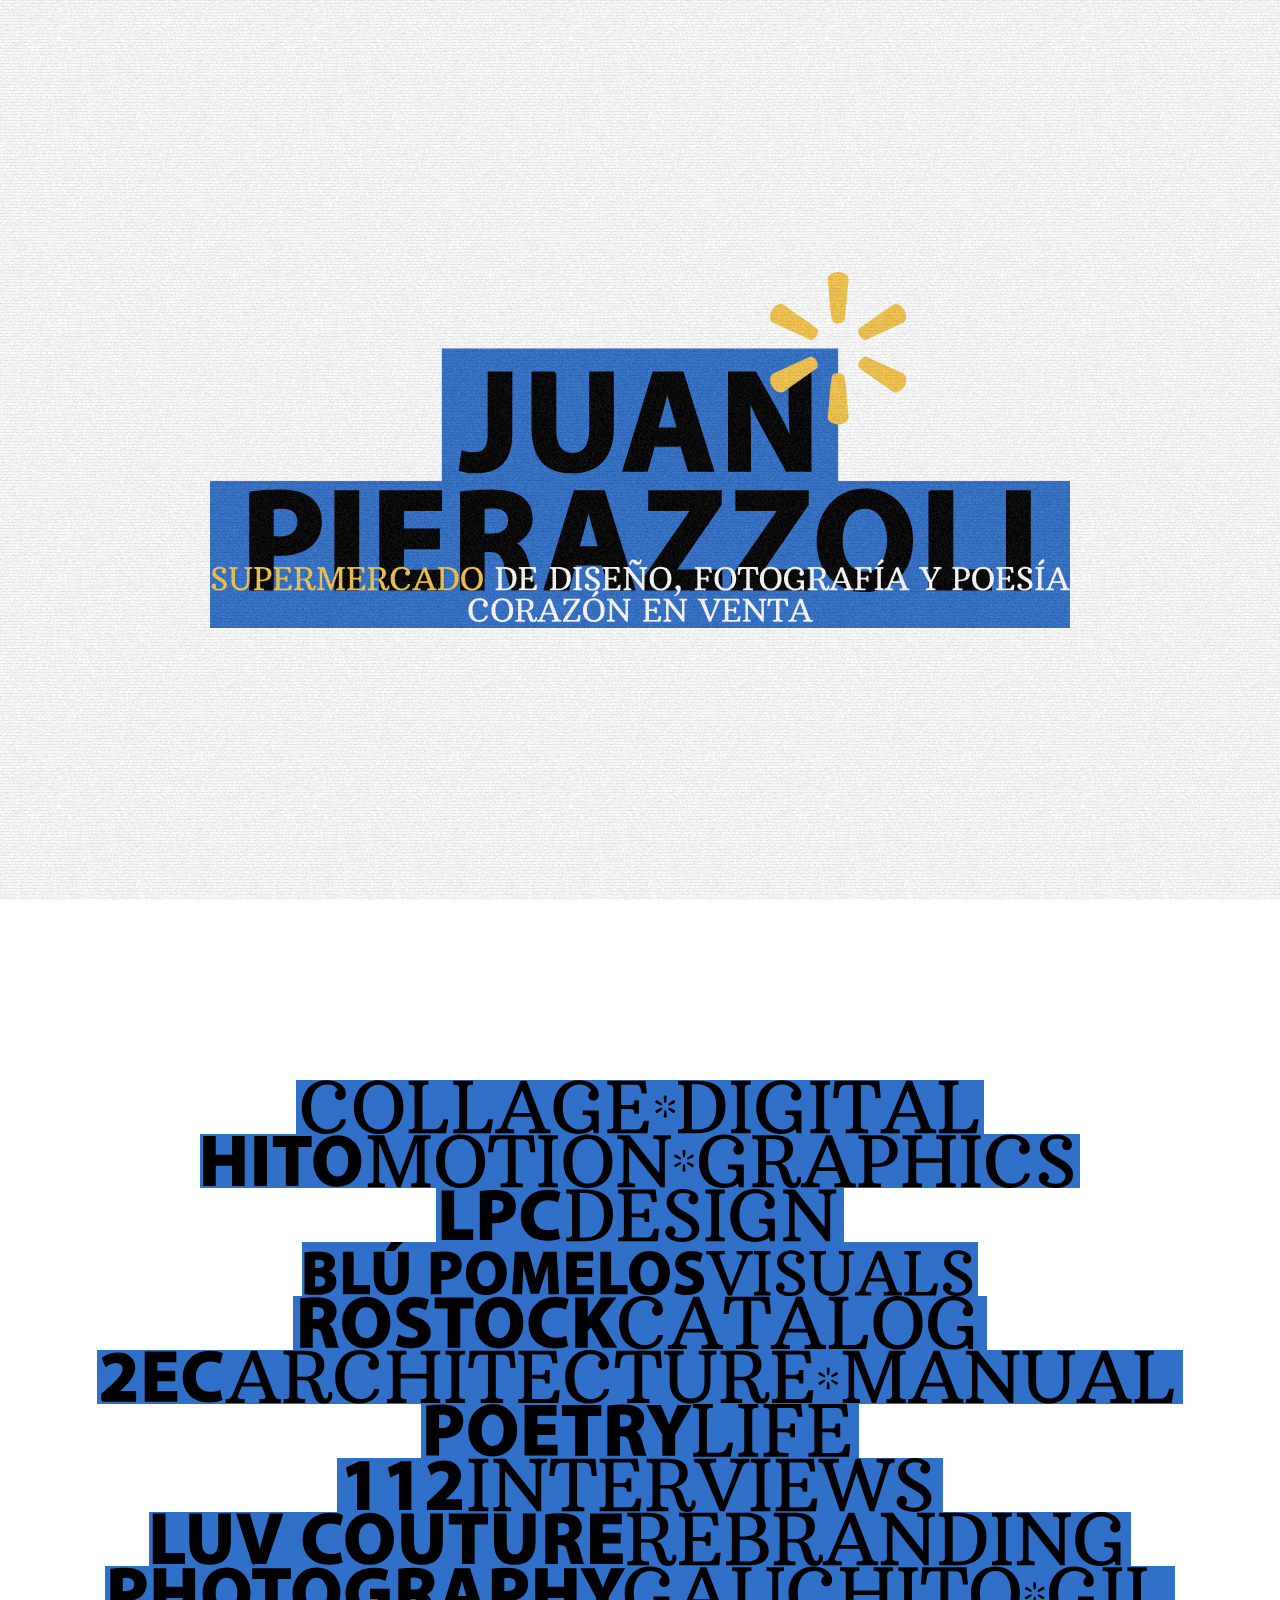
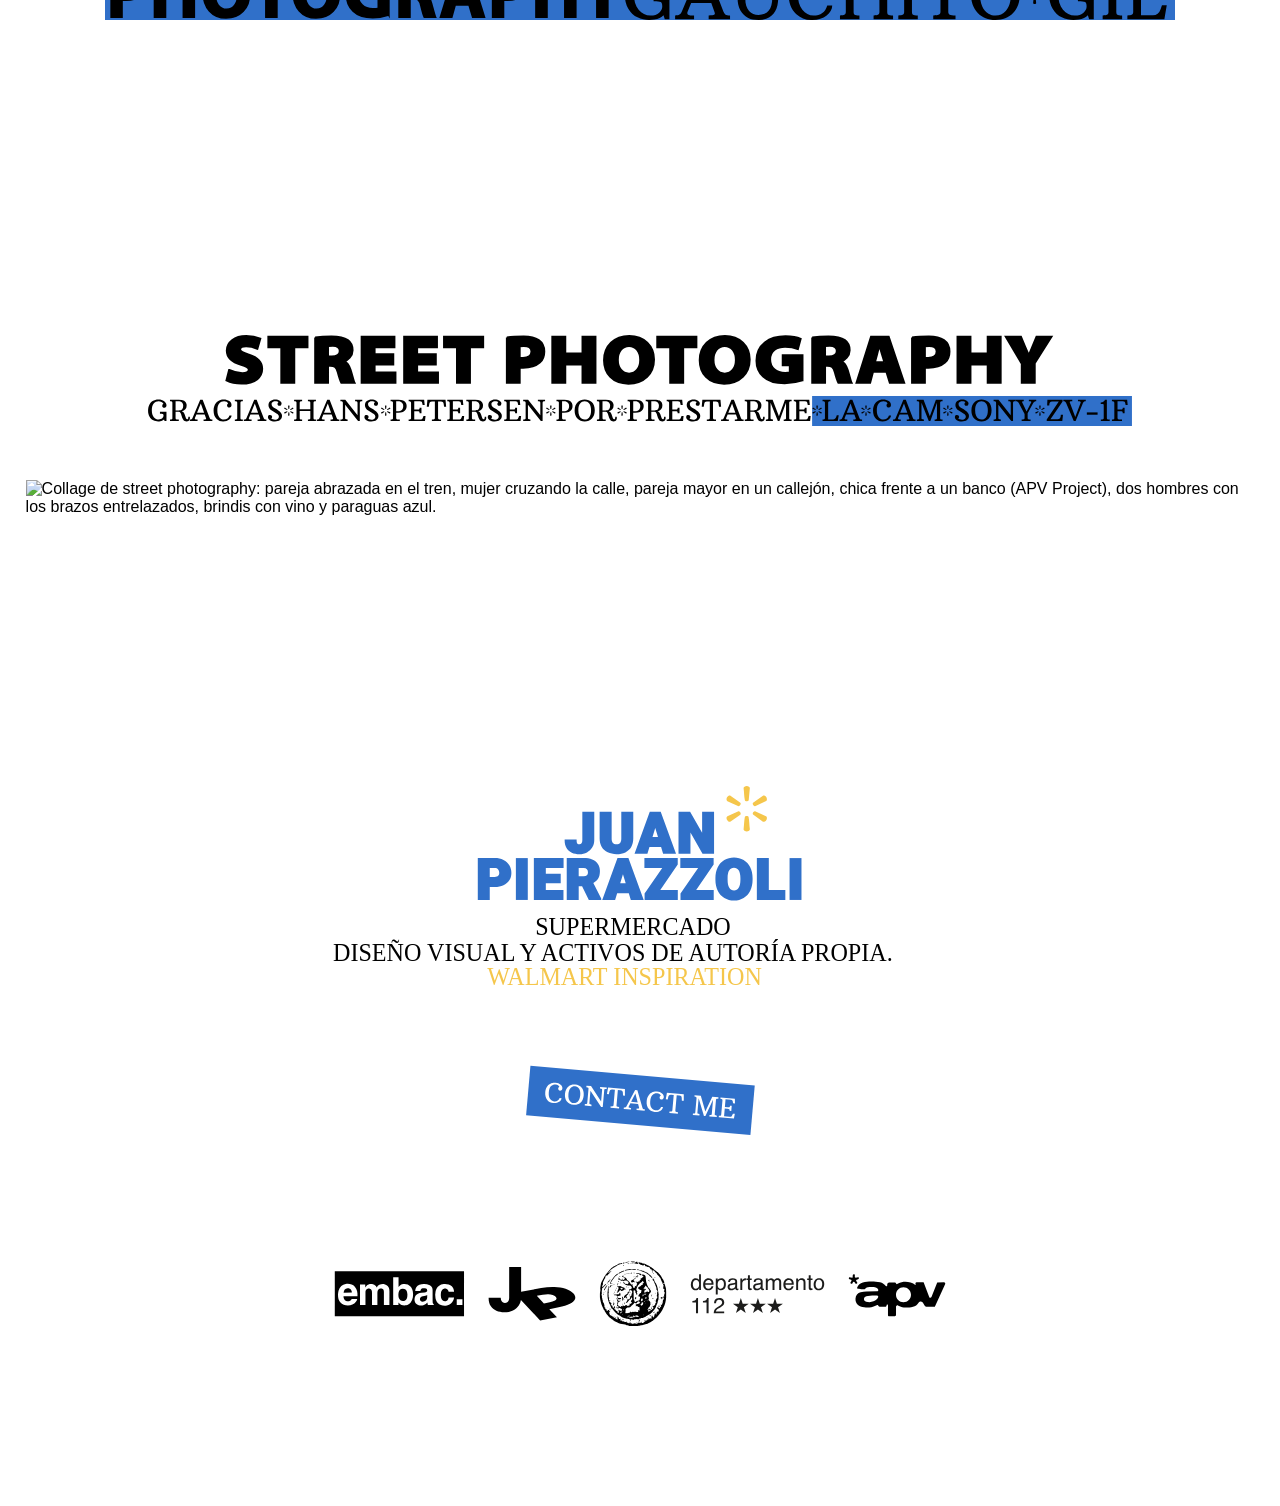
==== index.html @ 35080f91 "first commit" ====
<!DOCTYPE html>
<html lang="es">
<head>
  <meta charset="UTF-8" />
  <meta name="viewport" content="width=device-width, initial-scale=1.0" />
  <title>Juan Pierazzoli — Supermercado de diseño, fotografía y poesía</title>
  <meta name="description" content="Juan Pierazzoli. Supermercado de diseño, fotografía y poesía. Corazón en venta." />
  <link rel="stylesheet" href="styles.css" />
</head>
<body>
  <main class="page">

    <!-- HEADER / HERO -->
    <header class="header">
      <div class="header__stage">
        <img class="header__art" src="assets/header.svg"
             alt="Juan Pierazzoli — Supermercado de diseño, fotografía y poesía. Corazón en venta." />
      </div>
      <!-- rastro de fotos que sigue al mouse -->
      <div class="trail" aria-hidden="true"></div>
    </header>

    <!-- SERVICIOS -->
    <section class="services" aria-label="Servicios">
      <!-- capa de media a pantalla completa (se activa al pasar el mouse por un trabajo) -->
      <div class="works-media" aria-hidden="true">
        <img class="works-media__img" alt="" />
        <video class="works-media__video" muted loop playsinline preload="none"
               poster="assets/works/hito-poster.jpg"></video>
        <div class="works-media__yt"><div id="yt-player"></div></div>
      </div>

      <ul class="works">
        <li class="work" data-type="img"   data-src="assets/works/collage.jpg" data-box="#00c8f3"><img src="assets/services/s01.svg" alt="Collage digital" /></li>
        <li class="work" data-type="video" data-src="assets/works/hito.mp4"     data-box="#c61a1d" data-poster="assets/works/hito-poster.jpg"><img src="assets/services/s02.svg" alt="Hito motion graphics" /></li>
        <li class="work" data-type="img"   data-src="assets/works/lpc.jpg"      data-box="#9a9a9a"><img src="assets/services/s03.svg" alt="LPC design" /></li>
        <li class="work" data-type="video" data-src="assets/works/blu.mp4"      data-box="#fd01fd" data-rate="3" data-poster="assets/works/blu-poster.jpg"><img src="assets/services/s04.svg" alt="Blú Pomelos visuals" /></li>
        <li class="work" data-type="slideshow" data-src="assets/works/rostock/" data-count="10"><img src="assets/services/s05.svg" alt="Rostock catalog" /></li>
        <li class="work" data-type="slideshow" data-src="assets/works/2ec/" data-count="5" data-interval="450"><img src="assets/services/s06.svg" alt="2EC architecture manual" /></li>
        <li class="work" data-type="img" data-src="assets/works/poetry.jpg" data-fit="contain"><img src="assets/services/s07.svg" alt="Poetry life" /></li>
        <li class="work" data-type="video" data-src="assets/works/interview.mp4"><img src="assets/services/s08.svg" alt="112 interviews" /></li>
        <li class="work" data-type="img" data-src="assets/works/luv.jpg"><img src="assets/services/s09.svg" alt="Luv couture rebranding" /></li>
        <li class="work" data-type="slideshow" data-src="assets/works/photography/" data-count="20" data-interval="450"><a href="gauchito.html" aria-label="Ver galería Photography Gauchito Gil"><img src="assets/services/s10.svg" alt="Photography Gauchito Gil" /></a></li>
      </ul>
    </section>

    <!-- STREET PHOTOGRAPHY -->
    <section class="street" aria-label="Street photography">
      <!-- título original en web; versión de 2 líneas solo en celular -->
      <img class="street__title street__title--web" src="assets/street.svg"
           alt="Street photography — Gracias Hans Petersen por prestarme la cam Sony ZV-1F." />
      <img class="street__title street__title--mob" src="assets/street-mobile.svg"
           alt="Street photography — Gracias Hans Petersen por prestarme la cam Sony ZV-1F." />

      <img class="collage" src="assets/collage.png"
           alt="Collage de street photography: pareja abrazada en el tren, mujer cruzando la calle, pareja mayor en un callejón, chica frente a un banco (APV Project), dos hombres con los brazos entrelazados, brindis con vino y paraguas azul."
           loading="lazy" />
    </section>

    <!-- FOOTER -->
    <footer class="footer">
      <div class="footer__brand">
        <img class="footer__art" src="assets/footer-main.svg"
             alt="Juan Pierazzoli — Supermercado. Diseño visual y activos de autoría propia. Walmart inspiration. Colaboradores: embac, JP, Facultad, Departamento 112, *apv." />
        <a class="footer__cm" href="https://wa.me/5491168540300?text=Hola%20Juan!%20Te%20escribo%20desde%20tu%20web."
           target="_blank" rel="noopener"
           aria-label="Contact me — escribir por WhatsApp">
          <svg xmlns="http://www.w3.org/2000/svg" viewBox="335 490 420 135">
<rect id="contactBg" fill="#3070c9" x="345.33" y="513.95" width="398.81" height="88.09" transform="translate(50.7 -45.35) rotate(5)"/>
        <g>
          <path fill="#fff" d="M391.74,559.76c4.92.43,8.22-1.56,9.92-5.98l3.37.3c-.11,1.22-.54,2.39-1.3,3.51s-1.77,2.09-3.04,2.91c-2.8,1.83-6.27,2.57-10.39,2.21-4.12-.36-7.53-2.04-10.23-5.05-3.13-3.47-4.42-8.25-3.89-14.36.43-4.87,2.1-8.86,5.01-11.98,2.07-2.23,4.69-3.67,7.86-4.34,1.63-.34,3.4-.43,5.31-.27,3.76.33,6.78,1.46,9.05,3.4s3.29,4.21,3.06,6.82c-.17,1.95-1.05,3.2-2.64,3.73-.47.16-.97.22-1.5.18-1.64-.14-2.68-.93-3.12-2.37-.13-.45-.17-.98-.12-1.58s.28-1.18.67-1.73.89-.96,1.48-1.23c-1.05-2.53-3.21-3.94-6.48-4.22s-6.03.72-8.29,3.02c-2.26,2.3-3.61,5.92-4.04,10.88-.43,4.96.27,8.83,2.12,11.61,1.85,2.78,4.24,4.3,7.18,4.56Z"/>
          <path fill="#fff" d="M411.11,546.35c.26-2.97.94-5.56,2.05-7.79,1.11-2.22,2.49-4.02,4.15-5.38,3.27-2.69,7.25-3.83,11.93-3.42s8.41,2.2,11.17,5.37c3.06,3.49,4.34,8.16,3.83,14s-2.44,10.19-5.78,13.05c-3.34,2.86-7.47,4.08-12.37,3.65-4.89-.43-8.73-2.36-11.53-5.8-2.8-3.44-3.95-8-3.45-13.68ZM426.43,562.79c2.73.24,5.12-.58,7.15-2.44,2.57-2.36,4.08-6.15,4.54-11.38s-.21-9.17-1.99-11.81c-1.78-2.64-4.19-4.1-7.22-4.36-3.01-.26-5.61.75-7.78,3.04-2.18,2.29-3.48,5.89-3.91,10.81-.62,7.07.91,11.9,4.59,14.49,1.35.95,2.89,1.5,4.62,1.65Z"/>
          <path fill="#fff" d="M446.32,564.49c1.53.13,2.54.07,3.01-.19.48-.26.8-.55.96-.87.16-.32.26-.72.3-1.19l2.16-24.69c.09-1.01-.04-1.67-.39-1.97-.58-.51-1.73-.84-3.43-.98l.23-2.62,8.08.71,17.86,27.27,1.77-20.28c.09-1.03-.03-1.69-.37-1.97-.59-.51-1.72-.83-3.41-.98l.23-2.62,11.8,1.03-.23,2.62c-1.53-.13-2.54-.07-3.01.18-.48.26-.8.55-.96.87s-.26.72-.3,1.19l-2.62,29.91-2.88-.25-18.89-28.82-1.9,21.74c-.09,1.01.04,1.67.39,1.97.58.51,1.74.84,3.45.99l-.23,2.62-11.88-1.04.23-2.62Z"/>
          <path fill="#fff" d="M491.99,568.53c1.76.15,2.95.11,3.55-.13s1-.51,1.21-.83c.2-.31.32-.7.36-1.17l2.39-27.29-4.8-.42c-2.58-.23-4.17,1.01-4.79,3.71l-1.1,4.69-3.39-.32,2.04-11.46,29.82,2.61.02,11.64-3.4-.27-.26-4.81c-.06-1.28-.32-2.21-.77-2.78-.82-1.02-1.92-1.58-3.3-1.7l-4.8-.42-2.39,27.29c-.09.98.18,1.68.8,2.1.62.42,1.91.71,3.88.88l-.23,2.58-15.06-1.32.23-2.58Z"/>
          <path fill="#fff" d="M515.39,570.58c1.3.11,2.29,0,2.99-.34.7-.34,1.27-.95,1.7-1.82l15.27-28.9,4,.35,8.95,31.02c.33,1.04.74,1.75,1.23,2.15.48.4,1.48.66,2.98.79l-.23,2.58-14.45-1.26.23-2.58c2.06.18,3.3.15,3.7-.1.41-.25.61-.54.62-.87,0-.33-.07-.74-.21-1.25l-1.59-6.06-13.61-1.19-2.93,5.67c-.44.91-.39,1.58.15,2.01.54.43,1.88.74,4,.93l-.23,2.58-12.81-1.12.23-2.58ZM539.89,561.63l-4.11-15.65-7.54,14.64,11.64,1.02Z"/>
          <path fill="#fff" d="M571.37,575.48c4.92.43,8.22-1.56,9.92-5.98l3.37.3c-.11,1.22-.54,2.39-1.3,3.51s-1.77,2.09-3.04,2.91c-2.8,1.83-6.27,2.57-10.39,2.21s-7.53-2.04-10.23-5.05c-3.13-3.47-4.42-8.25-3.89-14.36.43-4.87,2.1-8.86,5.01-11.98,2.07-2.23,4.69-3.67,7.86-4.34,1.64-.34,3.4-.43,5.31-.27,3.76.33,6.78,1.46,9.05,3.4s3.29,4.21,3.06,6.82c-.17,1.95-1.05,3.2-2.64,3.73-.47.16-.97.22-1.5.18-1.64-.14-2.68-.93-3.12-2.37-.13-.45-.17-.98-.12-1.58s.28-1.18.67-1.73c.39-.56.89-.96,1.48-1.23-1.05-2.53-3.21-3.94-6.47-4.22s-6.03.72-8.29,3.02c-2.26,2.3-3.61,5.92-4.04,10.88s.27,8.83,2.12,11.61c1.85,2.78,4.24,4.3,7.18,4.56Z"/>
          <path fill="#fff" d="M596.2,577.65c1.76.15,2.95.11,3.55-.12.6-.24,1-.51,1.21-.83.2-.31.32-.7.36-1.17l2.39-27.29-4.8-.42c-2.58-.23-4.17,1.01-4.79,3.71l-1.09,4.7-3.39-.32,2.04-11.46,29.82,2.61.02,11.64-3.4-.27-.26-4.81c-.06-1.28-.32-2.21-.77-2.78-.82-1.02-1.92-1.58-3.3-1.7l-4.8-.42-2.39,27.29c-.09.98.18,1.68.8,2.1.62.42,1.91.71,3.88.88l-.23,2.58-15.06-1.32.23-2.58Z"/>
          <path fill="#fff" d="M637.77,581.28c1.47.13,2.44.07,2.92-.18s.79-.53.95-.85c.15-.32.25-.71.29-1.18l2.18-24.87c.09-1.01-.03-1.66-.35-1.94-.59-.49-1.71-.81-3.36-.95l.23-2.58,11.05.97,8.01,28.01,12.33-26.23,10.94.96-.23,2.58c-1.48-.13-2.46-.07-2.94.18-.48.25-.79.53-.95.85-.15.32-.25.71-.29,1.18l-2.18,24.87c-.09,1,.04,1.65.37,1.94.59.49,1.71.81,3.36.95l-.23,2.58-13-1.14.23-2.58c1.47.13,2.43.07,2.88-.18.45-.25.75-.54.89-.85.14-.32.23-.71.27-1.18l2.19-24.99-13.5,29.17-2.6-.23-9.36-31.19-2.19,25.01c-.09,1.02.03,1.66.35,1.94.59.49,1.71.81,3.36.95l-.23,2.58-11.62-1.02.23-2.58Z"/>
          <path fill="#fff" d="M683.66,585.3c1.51.13,2.5.08,2.96-.17.46-.24.77-.52.92-.83.15-.31.25-.7.29-1.17l2.18-24.92c.08-.97-.15-1.66-.69-2.08s-1.55-.69-3.02-.82l.23-2.58,25.48,2.23.17,8.58-3.4-.27-.4-2.7c-.2-1.29-.45-2.12-.75-2.47-.53-.63-1.48-1-2.85-1.12l-9.27-.81-1.19,13.63,4.54.4c1.76.15,2.86.13,3.27-.07s.72-.51.91-.94c.19-.42.32-1.05.39-1.88l3.04.27-.79,9.06-3.04-.27c.13-1.45-.08-2.38-.62-2.78-.54-.4-1.67-.68-3.38-.83l-4.54-.4-1.2,13.72,9.95.87c1.81.16,3.07-.34,3.77-1.51.22-.36.44-.73.66-1.12l1.31-2.79,3.4.3-1.65,8.38-26.89-2.35.23-2.58Z"/>
        </g>
</svg>
        </a>
      </div>
      <!-- rastro de fotos que sigue al mouse (igual que el hero) -->
      <div class="trail" aria-hidden="true"></div>
    </footer>

  </main>

  <!-- textura tipo TV (líneas horizontales) sobre toda la web -->
  <div class="scanlines" aria-hidden="true"></div>
  <!-- granulado animado sobre toda la web -->
  <canvas class="grain" aria-hidden="true"></canvas>

  <script src="main.js"></script>
</body>
</html>
---- styles.css ----
/* ===== Juan Pierazzoli — Supermercado ===== */
:root {
  --blue:   #3070c9;
  --yellow: #f5c64b;
  --ink:    #000;
  --paper:  #fff;
  --page-max: 1600px;   /* composición grande, cerca de los bordes */
}

* { box-sizing: border-box; }

/* ===== Textura tipo TV (scanlines) sobre toda la web ===== */
.scanlines {
  position: fixed;
  inset: 0;
  pointer-events: none;
  z-index: 9998;             /* debajo del granulado */
  background: repeating-linear-gradient(
    to bottom,
    rgba(0, 0, 0, 0.05) 0px,
    rgba(0, 0, 0, 0.05) 1px,
    transparent 1px,
    transparent 3px
  );
}

/* ===== Granulado animado (film grain) sobre toda la web ===== */
.grain {
  position: fixed;
  inset: 0;
  width: 100%;
  height: 100%;
  pointer-events: none;          /* no bloquea clics */
  z-index: 9999;
  opacity: 0.08;                 /* sutil */
}

html, body {
  margin: 0;
  padding: 0;
  background: var(--paper);
  color: var(--ink);
  font-family: "Arial Narrow", "Helvetica Neue", Arial, sans-serif;
  -webkit-font-smoothing: antialiased;
}

img { display: block; max-width: 100%; }

.page {
  max-width: var(--page-max);
  margin: 0 auto;
  padding: 0 2vw;        /* poco margen lateral: todo más al borde */
}

/* ===== Header / Hero (pantalla completa) ===== */
.header {
  min-height: 100vh;
  min-height: 100svh;
  display: flex;
  flex-direction: column;
  align-items: center;
  justify-content: center;
  position: relative;
}
.header__stage {
  width: 70%;
  will-change: transform;        /* se mueve siguiendo el mouse (2D) */
}
.header__art {
  width: 100%;
  display: block;
}

/* rastro de fotos que sigue al mouse (solo en el hero) */
.trail {
  position: absolute;
  inset: 0;
  overflow: hidden;
  pointer-events: none;
  z-index: 3;
}
.trail__img {
  position: absolute;
  width: clamp(240px, 24vw, 420px);
  transform: translate(-50%, -50%) scale(0.84);
  opacity: 0;
  will-change: transform, opacity;
  transition: opacity .22s ease, transform .24s cubic-bezier(.2, .8, .2, 1);
  box-shadow: 0 12px 34px rgba(0, 0, 0, .20);
}
.trail__img.is-in {
  opacity: 1;
  transform: translate(-50%, -50%) scale(1);
}
.trail__img.is-out {
  opacity: 0;
  transform: translate(-50%, -50%) scale(1.06);
  transition: opacity .55s ease, transform .55s ease;
}

/* ===== Servicios (pantalla completa) ===== */
.services {
  position: relative;
  min-height: 100vh;
  min-height: 100svh;
  display: flex;
  align-items: center;
  justify-content: center;
}

/* lista de trabajos (10 líneas apiladas y centradas) */
.works {
  position: relative;
  z-index: 1;                 /* el texto va sobre la media */
  list-style: none;
  margin: 0;
  padding: 0;
  width: 100%;
}
.work {
  width: fit-content;
  max-width: 100%;
  margin: 0 auto;             /* centra cada línea según su ancho */
  background: var(--blue);    /* el rectángulo detrás del texto (cambia en hover) */
  transition: opacity .25s ease, background-color .2s ease;
}
.work a { display: block; }
.work img {
  display: block;
  height: 6vh;               /* todas las líneas a la misma altura */
  width: auto;
  max-width: 98vw;
  margin: 0 auto;
}
/* al pasar el mouse por un trabajo con media, los demás se atenúan */
.works.is-hovering .work { opacity: .12; }
.works.is-hovering .work.is-active { opacity: 1; }

/* capa de media a pantalla completa */
.works-media {
  position: fixed;
  inset: 0;
  z-index: 0;                 /* detrás del texto, sobre el fondo de color */
  opacity: 0;
  pointer-events: none;
  background: transparent;    /* deja ver el color del fondo alrededor */
  transition: opacity .35s ease;
}
.works-media.is-on { opacity: 1; }
.works-media__img,
.works-media__video {
  position: absolute;
  inset: 0;
  width: 100%;
  height: 100%;
  object-fit: cover;          /* ocupa todo el ancho, centrado */
  object-position: center;
  display: none;
}

/* player de YouTube (112): cubre la pantalla manteniendo 16:9 */
.works-media__yt {
  position: absolute;
  inset: 0;
  overflow: hidden;
  display: none;
}
.works-media__yt iframe {
  position: absolute;
  top: 50%;
  left: 50%;
  transform: translate(-50%, -50%);
  width: max(100vw, 177.78vh);   /* cover 16:9 */
  height: max(100vh, 56.25vw);
  border: 0;
  pointer-events: none;
}

/* ===== Street photography ===== */
.street {
  position: relative;       /* bloque contenedor del sticky */
  padding-top: 15vh;        /* el título arranca más abajo */
  padding-bottom: 10vh;
}
.street__title {
  position: sticky;         /* queda fijo mientras scrollean las fotos */
  top: 12vh;
  z-index: 1;               /* el título va POR DETRÁS de las fotos */
  width: 80%;               /* un poco más chico */
  margin: 0 auto 6vh;
}
.street__title--mob { display: none; }   /* la versión de 2 líneas solo en celular */

/* Collage: bloque ya compuesto (un solo PNG con las posiciones correctas) */
.collage {
  position: relative;
  z-index: 2;            /* las fotos pasan POR ENCIMA del título sticky */
  display: block;
  width: 100%;
  margin: 0 auto;
}

/* ===== Footer (pantalla completa) ===== */
.footer {
  position: relative;        /* contiene el rastro de fotos (.trail) */
  isolation: isolate;        /* contexto propio para escalonar art/trail/cm */
  min-height: 100vh;
  min-height: 100svh;
  display: flex;
  flex-direction: column;
  align-items: center;
  justify-content: center;
  text-align: center;
}
.footer__brand {
  position: relative;        /* sin z-index propio: deja escalonar art/trail/cm */
  width: 50%;
  margin: 0 auto;
}
.footer__art {
  position: relative;
  z-index: 1;                /* logo + texto + logos: por DEBAJO del rastro */
  width: 100%;
}
/* el rastro de fotos va POR ENCIMA del footer pero POR DEBAJO del CONTACT ME */
.footer .trail { z-index: 2; }

/* CONTACT ME como elemento aparte: arriba de todo, sigue al mouse, link a WhatsApp */
.footer__cm {
  position: absolute;
  left: 30.8%;
  top: 51.2%;
  width: 38.6%;
  z-index: 3;
  will-change: transform;    /* se mueve con el mouse (2D) */
}
.footer__cm svg { width: 100%; display: block; }
.footer__cm #contactBg { transition: fill .2s ease; }   /* cambia de color en hover */
.footer__cm:focus-visible { outline: 3px solid var(--yellow); outline-offset: 2px; }

/* gifs del JP, ubicados sobre el logo JP del footer (lo tapan, fondo blanco) */
.footer__jp {
  position: absolute;
  left: 23%;                  /* como antes, un poco más grande */
  top: 82.5%;
  width: 18%;
  aspect-ratio: 1;
  background: var(--paper);   /* asegura tapar el JP estático */
}
.footer__jp img {
  width: 100%;
  height: 100%;
  object-fit: contain;        /* diseño entero, sin recortar; todos al mismo tamaño */
  display: block;
}

/* ===== Responsivo (celular): unifica, sin pantallas completas ===== */
@media (max-width: 600px) {
  /* el hero deja de ocupar 100vh: el título queda arriba, cerca de los trabajos */
  .header {
    min-height: auto;
    justify-content: flex-start;
    padding: 6vh 0 2vh;
  }
  .header__stage { width: 94%; }

  /* las secciones dejan de ocupar 100vh: se juntan */
  .services,
  .footer {
    min-height: 0;
  }
  /* títulos a sangre (hasta el corte): la sección rompe el padding de .page */
  .services {
    padding: 3vh 0 6vh;
    width: 100vw;
    margin-left: calc(50% - 50vw);
  }
  .footer   { padding: 6vh 0; }
  /* en celular cada línea ocupa todo el ancho, hasta el borde (alto variable) */
  .work { max-width: 100vw; }
  .work img { height: auto; width: 100vw; max-width: 100vw; }
  .street {
    padding-top: 6vh;
    padding-bottom: 6vh;
  }
  .street__title { width: 100%; margin-bottom: 4vh; }
  .street__title--web { display: none; }     /* en celular: título de 2 líneas */
  .street__title--mob { display: block; }
  /* fotos a sangre en AMBOS lados, centrado, sin pasarse del corte */
  .collage {
    width: 100vw;
    max-width: 100vw;
    margin-left: calc(50% - 50vw);
    margin-right: calc(50% - 50vw);
  }
  .footer__brand { width: 86%; }
}
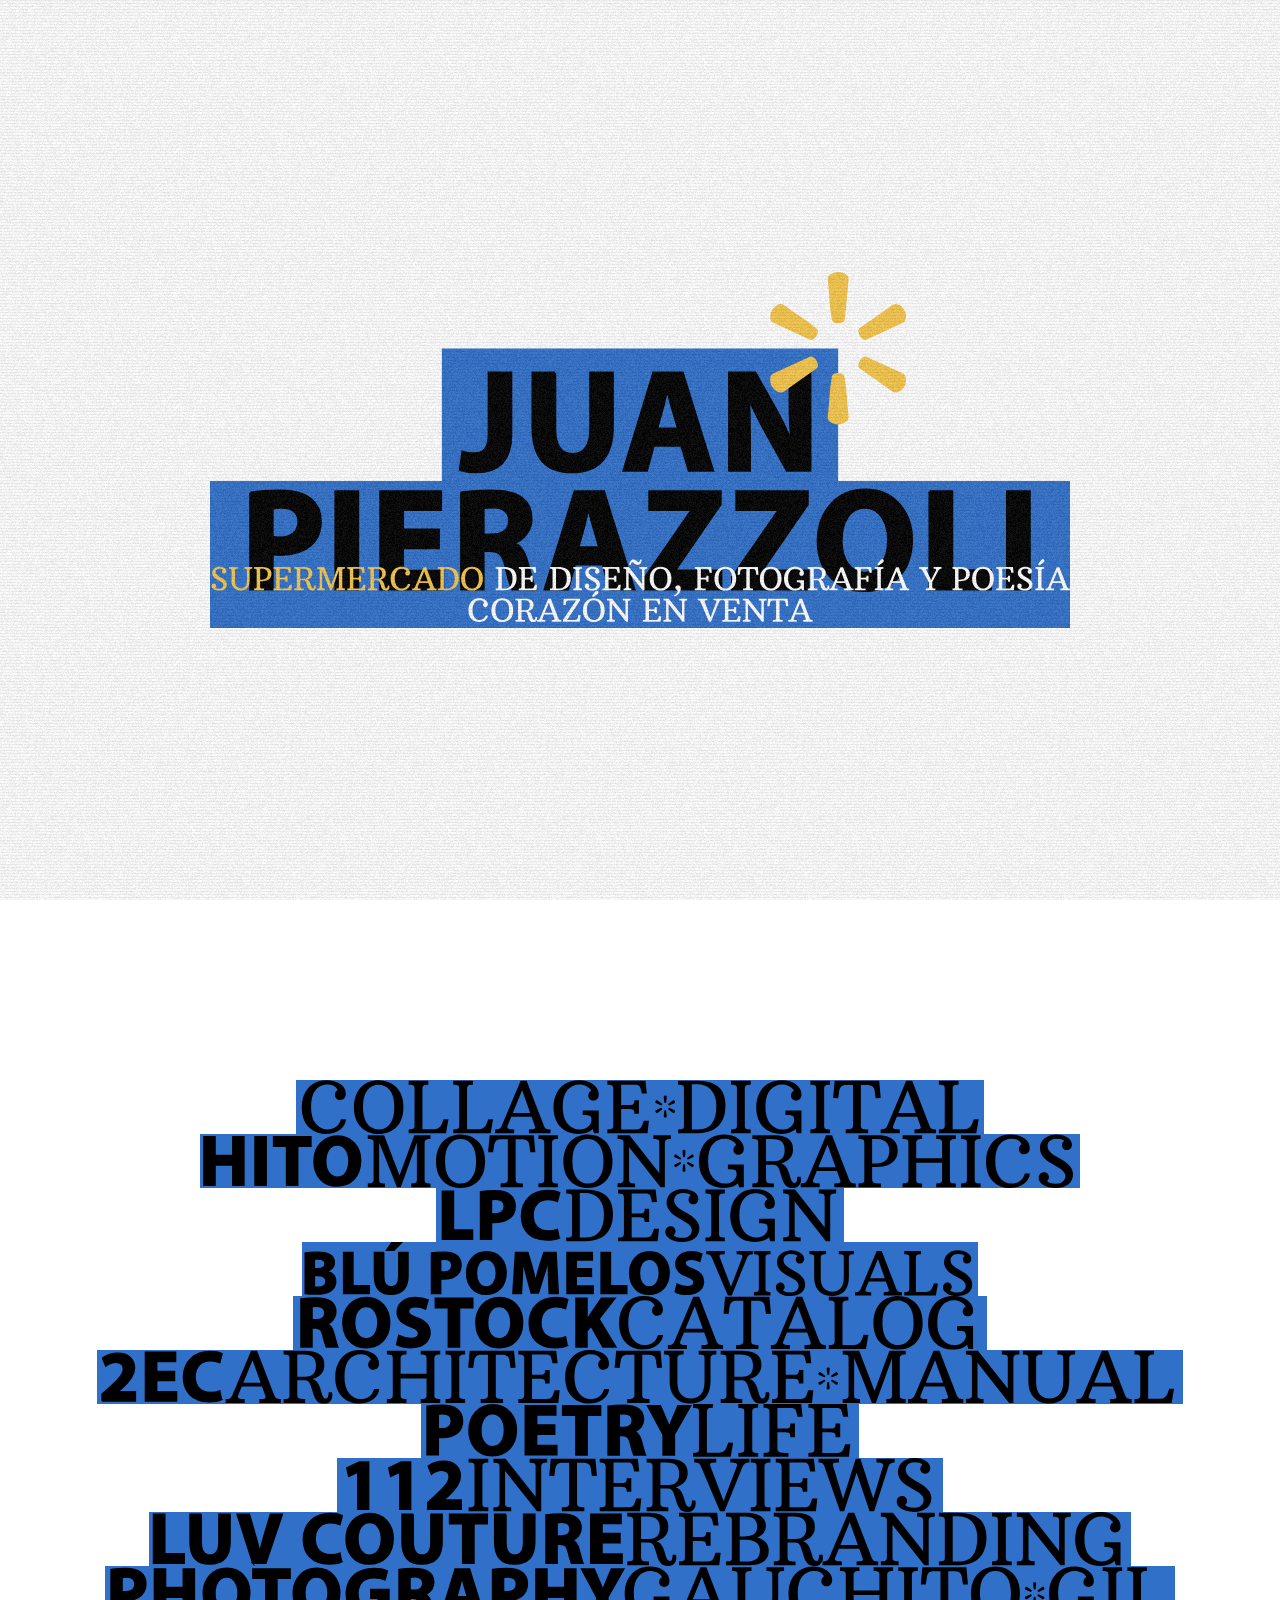
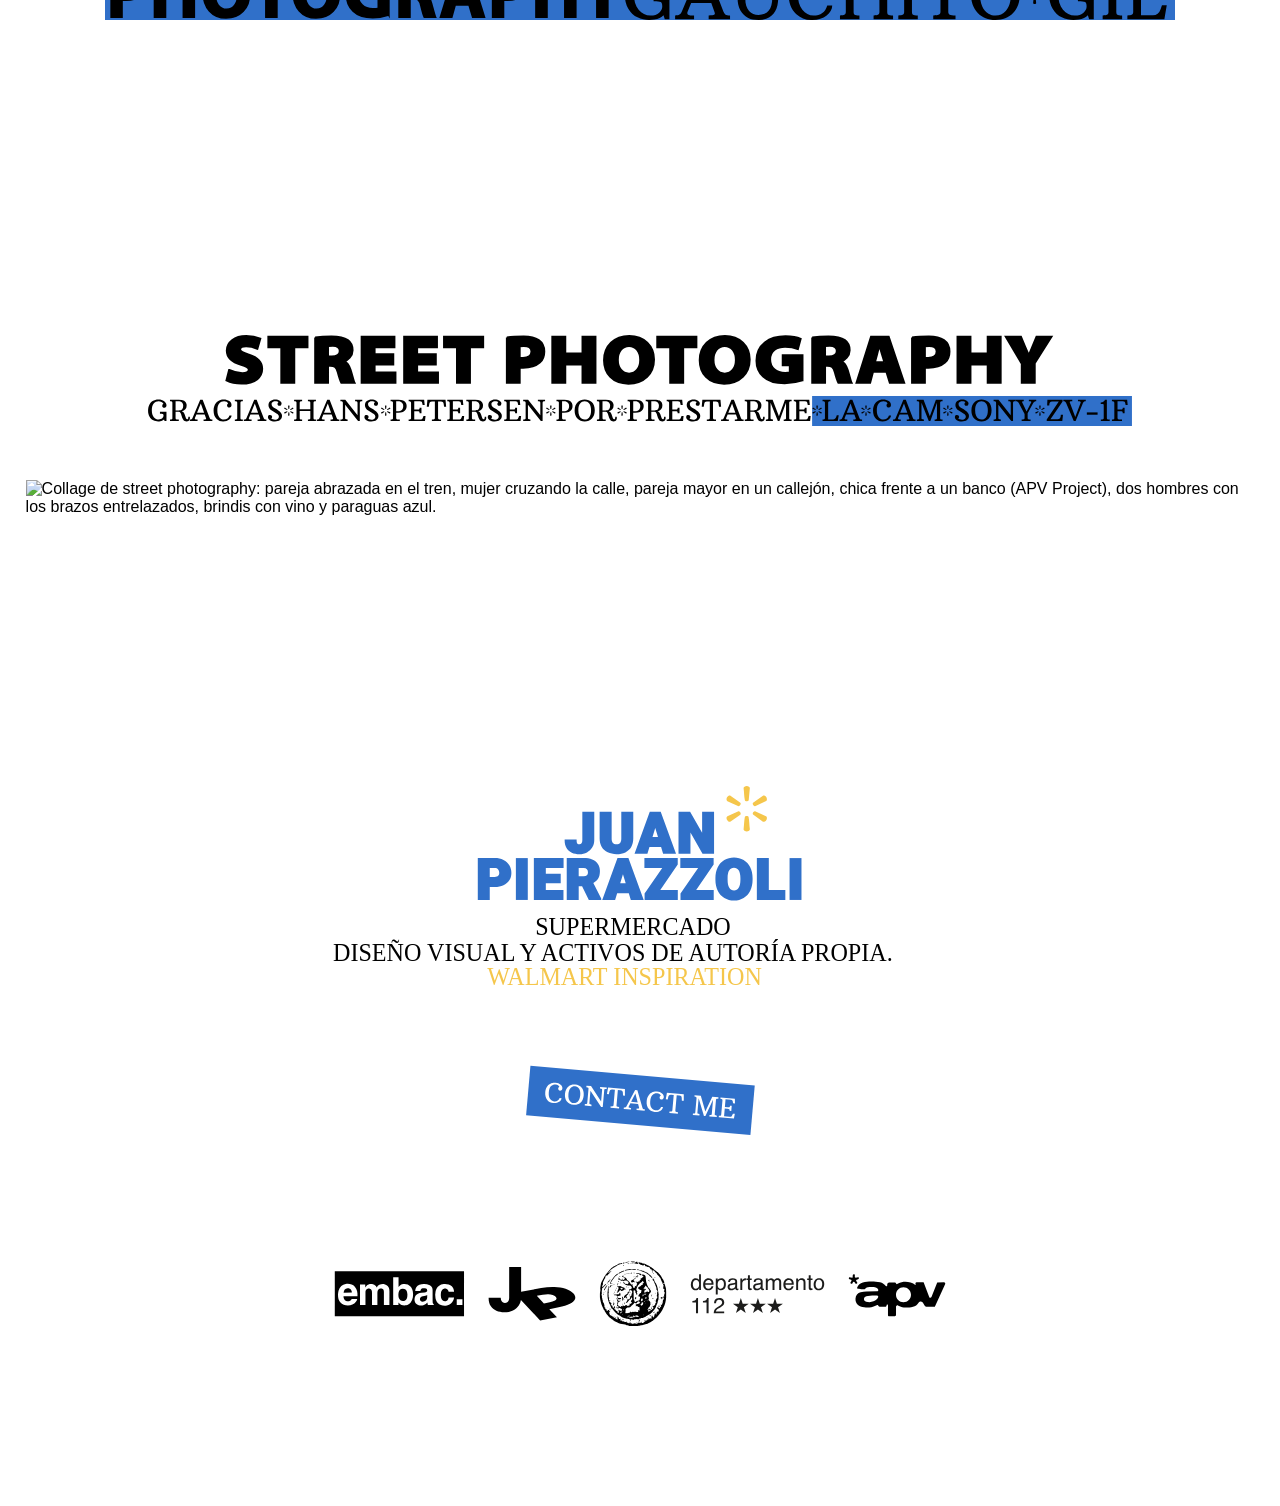
==== commit b8c0c199: "feat: add theme-aware SVG favicon (black in light, white in dark) - assets/favicon.svg: JP monogram," ====
--- a/index.html
+++ b/index.html
@@ -4,6 +4,7 @@
   <meta charset="UTF-8" />
   <meta name="viewport" content="width=device-width, initial-scale=1.0" />
   <title>Juan Pierazzoli — Supermercado de diseño, fotografía y poesía</title>
+  <link rel="icon" type="image/svg+xml" href="assets/favicon.svg" />
   <meta name="description" content="Juan Pierazzoli. Supermercado de diseño, fotografía y poesía. Corazón en venta." />
   <link rel="stylesheet" href="styles.css" />
 </head>
--- a/styles.css
+++ b/styles.css
@@ -69,6 +69,20 @@
 .header__art {
   width: 100%;
   display: block;
+  /* entrada: el título aparece y rebota al abrir la página (estilo minimalism.sucks).
+     Se anima el ART (no el __stage, que lo mueve el mouse) para no pisar ese transform */
+  transform-origin: center center;
+  animation: header-bounce-in 1.25s cubic-bezier(.16, 1, .3, 1) .08s both;
+}
+@keyframes header-bounce-in {
+  0%   { opacity: 0; transform: translateY(-13%) scale(.84); }
+  55%  { opacity: 1; transform: translateY(2.2%) scale(1.028); }
+  78%  {              transform: translateY(-.8%) scale(.992); }
+  100% { opacity: 1; transform: translateY(0)    scale(1); }
+}
+/* accesibilidad: sin animación si el usuario pide menos movimiento */
+@media (prefers-reduced-motion: reduce) {
+  .header__art { animation: none; }
 }
 
 /* rastro de fotos que sigue al mouse (solo en el hero) */
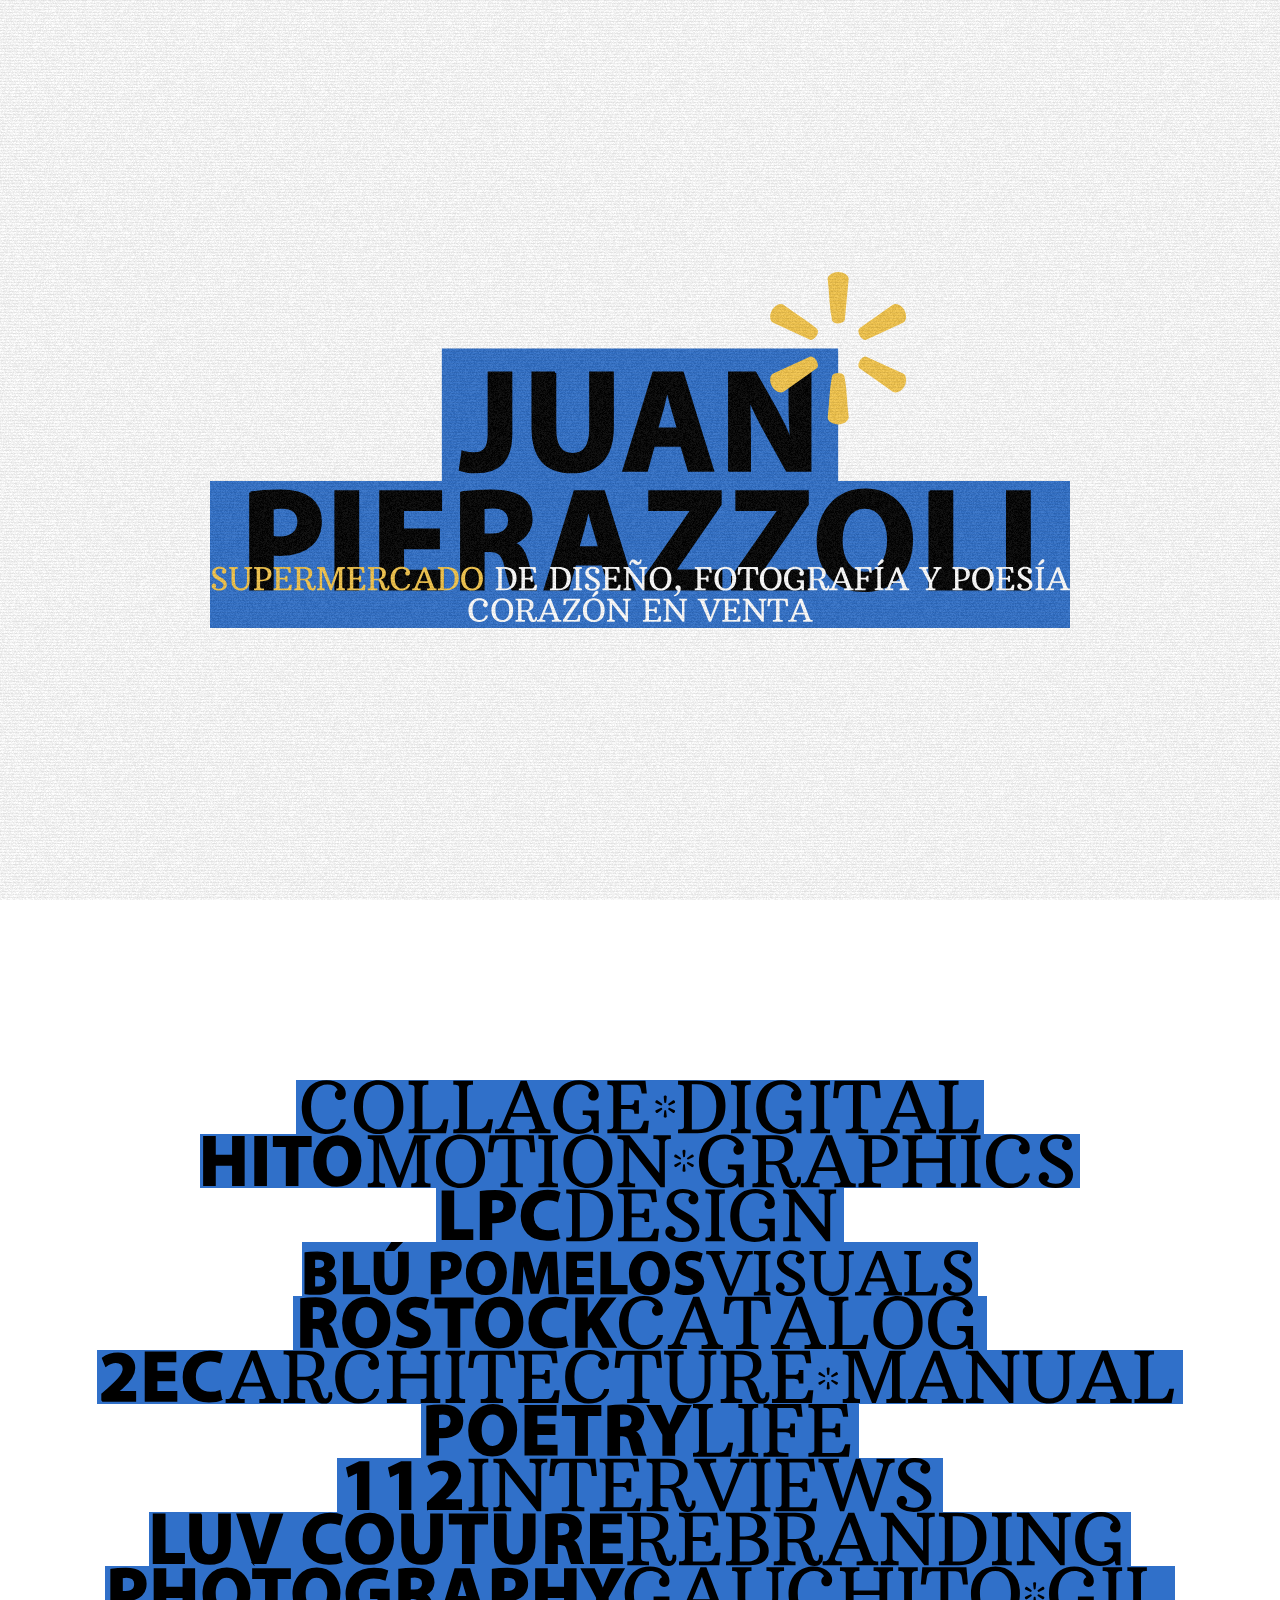
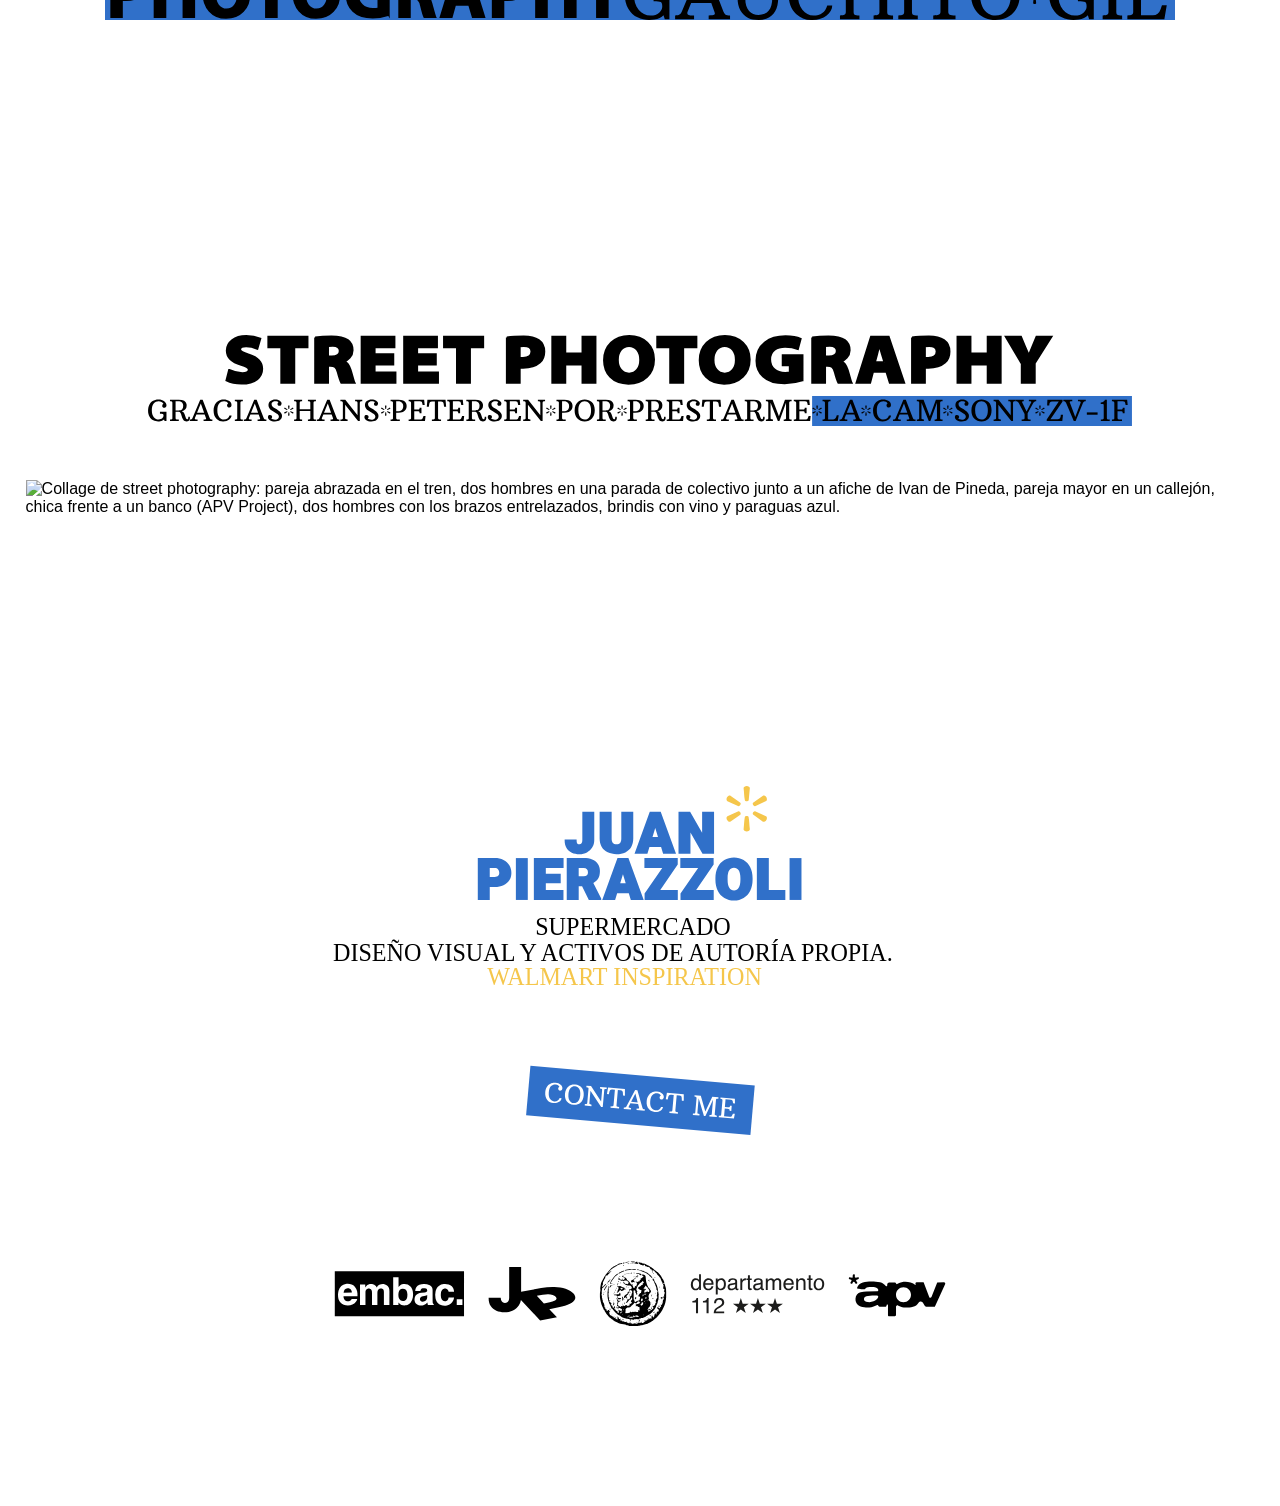
==== commit 4430b0f2: "feat: replace street collage photo with bus-stop shot" ====
--- a/index.html
+++ b/index.html
@@ -54,7 +54,7 @@
            alt="Street photography — Gracias Hans Petersen por prestarme la cam Sony ZV-1F." />
 
       <img class="collage" src="assets/collage.png"
-           alt="Collage de street photography: pareja abrazada en el tren, mujer cruzando la calle, pareja mayor en un callejón, chica frente a un banco (APV Project), dos hombres con los brazos entrelazados, brindis con vino y paraguas azul."
+           alt="Collage de street photography: pareja abrazada en el tren, dos hombres en una parada de colectivo junto a un afiche de Ivan de Pineda, pareja mayor en un callejón, chica frente a un banco (APV Project), dos hombres con los brazos entrelazados, brindis con vino y paraguas azul."
            loading="lazy" />
     </section>
 
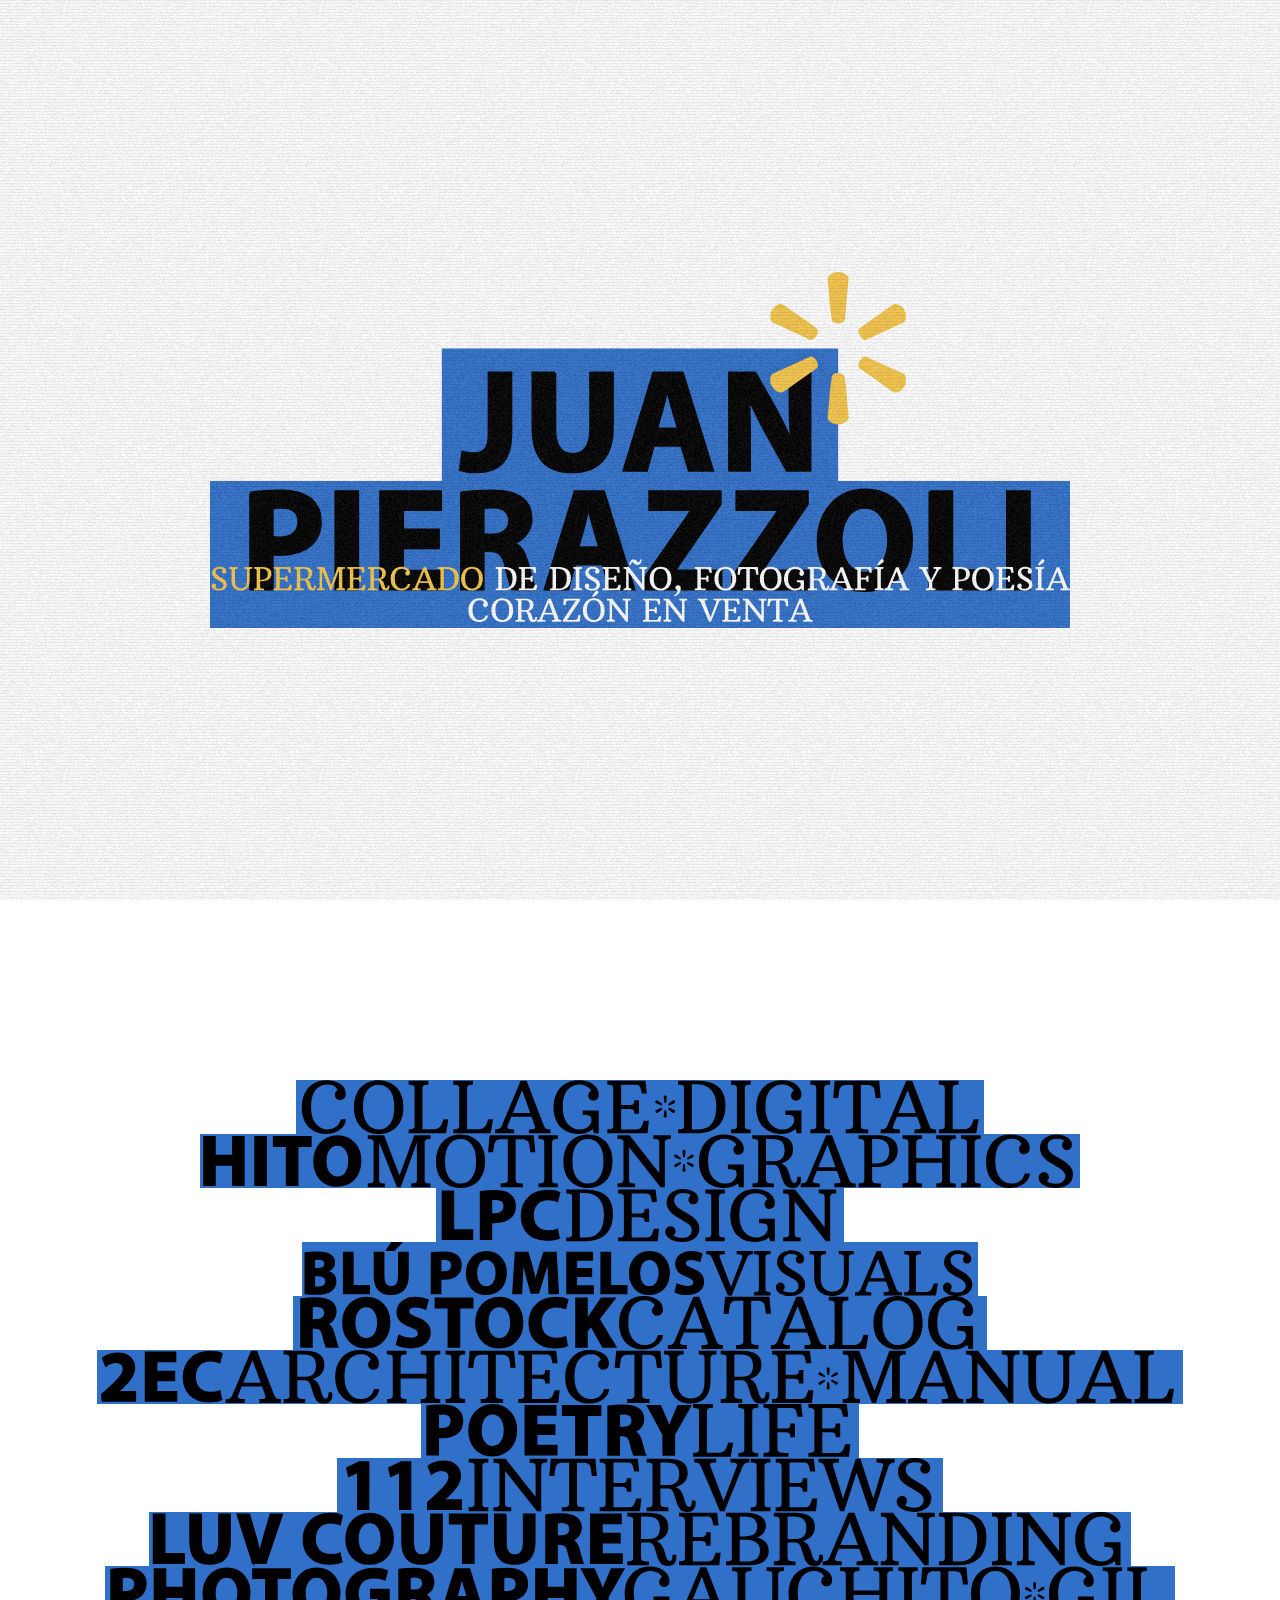
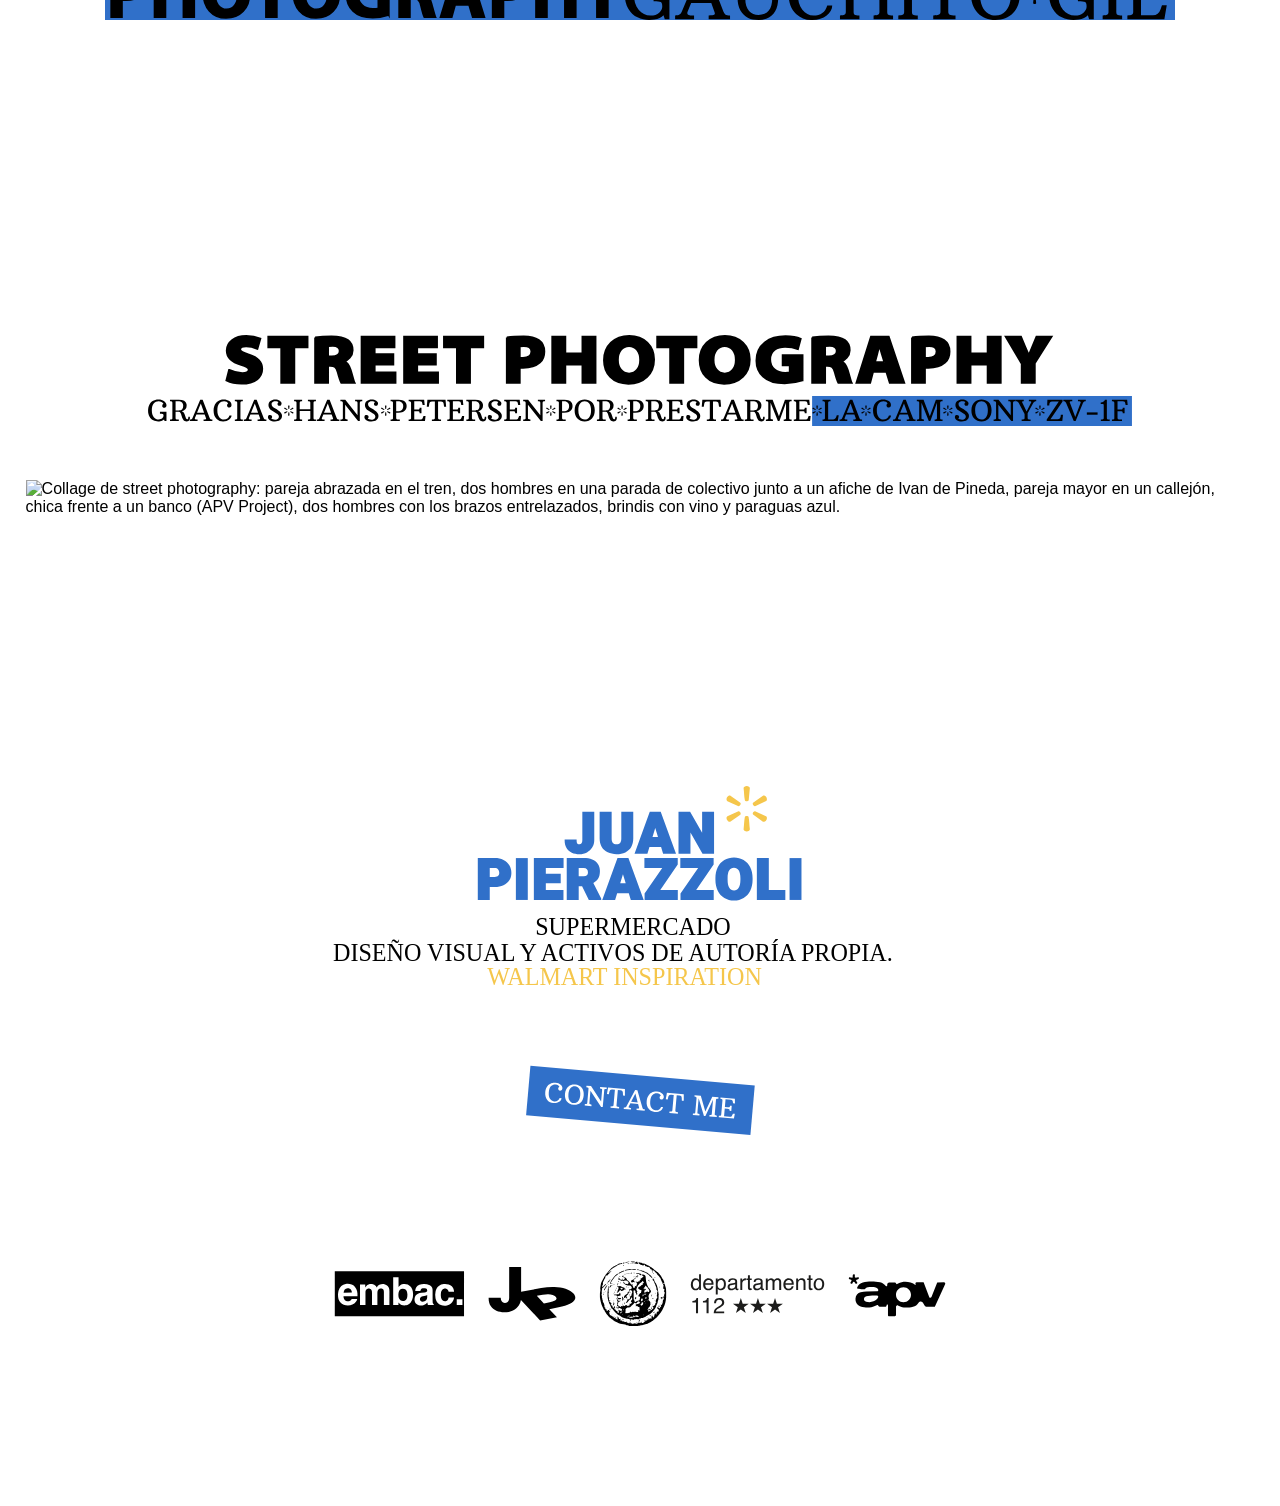
==== commit e0e49d80: "feat: mobile auto trail, swipe-down hint and 90svh sections" ====
--- a/index.html
+++ b/index.html
@@ -89,6 +89,8 @@
   </main>
 
   <!-- textura tipo TV (líneas horizontales) sobre toda la web -->
+  <div class="swipe-hint" aria-hidden="true">swipe down ↓</div>
+
   <div class="scanlines" aria-hidden="true"></div>
   <!-- granulado animado sobre toda la web -->
   <canvas class="grain" aria-hidden="true"></canvas>
--- a/styles.css
+++ b/styles.css
@@ -110,6 +110,18 @@
   opacity: 0;
   transform: translate(-50%, -50%) scale(1.06);
   transition: opacity .55s ease, transform .55s ease;
+}
+/* variante chica: trail automático en touch */
+.trail__img--sm {
+  width: clamp(84px, 24vw, 140px);
+  box-shadow: 0 8px 22px rgba(0, 0, 0, .18);
+}
+
+/* indicador sutil de scroll en celular (se oculta al scrollear) */
+.swipe-hint { display: none; }
+@keyframes swipe-nudge {
+  0%, 100% { transform: translateX(-50%) translateY(0); }
+  50%      { transform: translateX(-50%) translateY(4px); }
 }
 
 /* ===== Servicios (pantalla completa) ===== */
@@ -268,36 +280,64 @@
   display: block;
 }
 
-/* ===== Responsivo (celular): unifica, sin pantallas completas ===== */
+/* ===== Responsivo (celular): cada sección ≈ una pantalla =====
+   Al abrir se ve el título; trabajos, street ph y contact miden lo mismo
+   (90svh: un poco menos que la pantalla, así asoma la sección siguiente). */
 @media (max-width: 600px) {
-  /* el hero deja de ocupar 100vh: el título queda arriba, cerca de los trabajos */
   .header {
-    min-height: auto;
-    justify-content: flex-start;
-    padding: 6vh 0 2vh;
+    min-height: 90vh;
+    min-height: 90svh;
+    justify-content: center;
+    padding: 0;
   }
   .header__stage { width: 94%; }
 
-  /* las secciones dejan de ocupar 100vh: se juntan */
-  .services,
-  .footer {
-    min-height: 0;
-  }
   /* títulos a sangre (hasta el corte): la sección rompe el padding de .page */
   .services {
-    padding: 3vh 0 6vh;
+    min-height: 90vh;
+    min-height: 90svh;
+    padding: 0;
     width: 100vw;
     margin-left: calc(50% - 50vw);
   }
-  .footer   { padding: 6vh 0; }
+  .footer {
+    min-height: 90vh;
+    min-height: 90svh;
+    padding: 0;
+  }
+
+  /* señal de scroll: chiquita, clarita, abajo al centro */
+  .swipe-hint {
+    display: block;
+    position: fixed;
+    left: 50%;
+    bottom: 10px;
+    transform: translateX(-50%);
+    z-index: 9997;
+    font-family: "Arial Narrow", "Helvetica Neue", Arial, sans-serif;
+    font-size: 10px;
+    letter-spacing: .22em;
+    text-transform: uppercase;
+    color: rgba(0, 0, 0, .30);
+    pointer-events: none;
+    animation: swipe-nudge 2s ease-in-out infinite;
+    transition: opacity .5s ease;
+  }
+  .swipe-hint.is-hidden { opacity: 0; }
   /* en celular cada línea ocupa todo el ancho, hasta el borde (alto variable) */
   .work { max-width: 100vw; }
   .work img { height: auto; width: 100vw; max-width: 100vw; }
+
   .street {
-    padding-top: 6vh;
-    padding-bottom: 6vh;
-  }
-  .street__title { width: 100%; margin-bottom: 4vh; }
+    min-height: 90vh;
+    min-height: 90svh;
+    display: flex;
+    flex-direction: column;
+    justify-content: center;
+    padding: 0;
+  }
+  /* título estático: en una sección de una pantalla el sticky no aporta */
+  .street__title { position: static; width: 100%; margin: 0 auto 4vh; }
   .street__title--web { display: none; }     /* en celular: título de 2 líneas */
   .street__title--mob { display: block; }
   /* fotos a sangre en AMBOS lados, centrado, sin pasarse del corte */
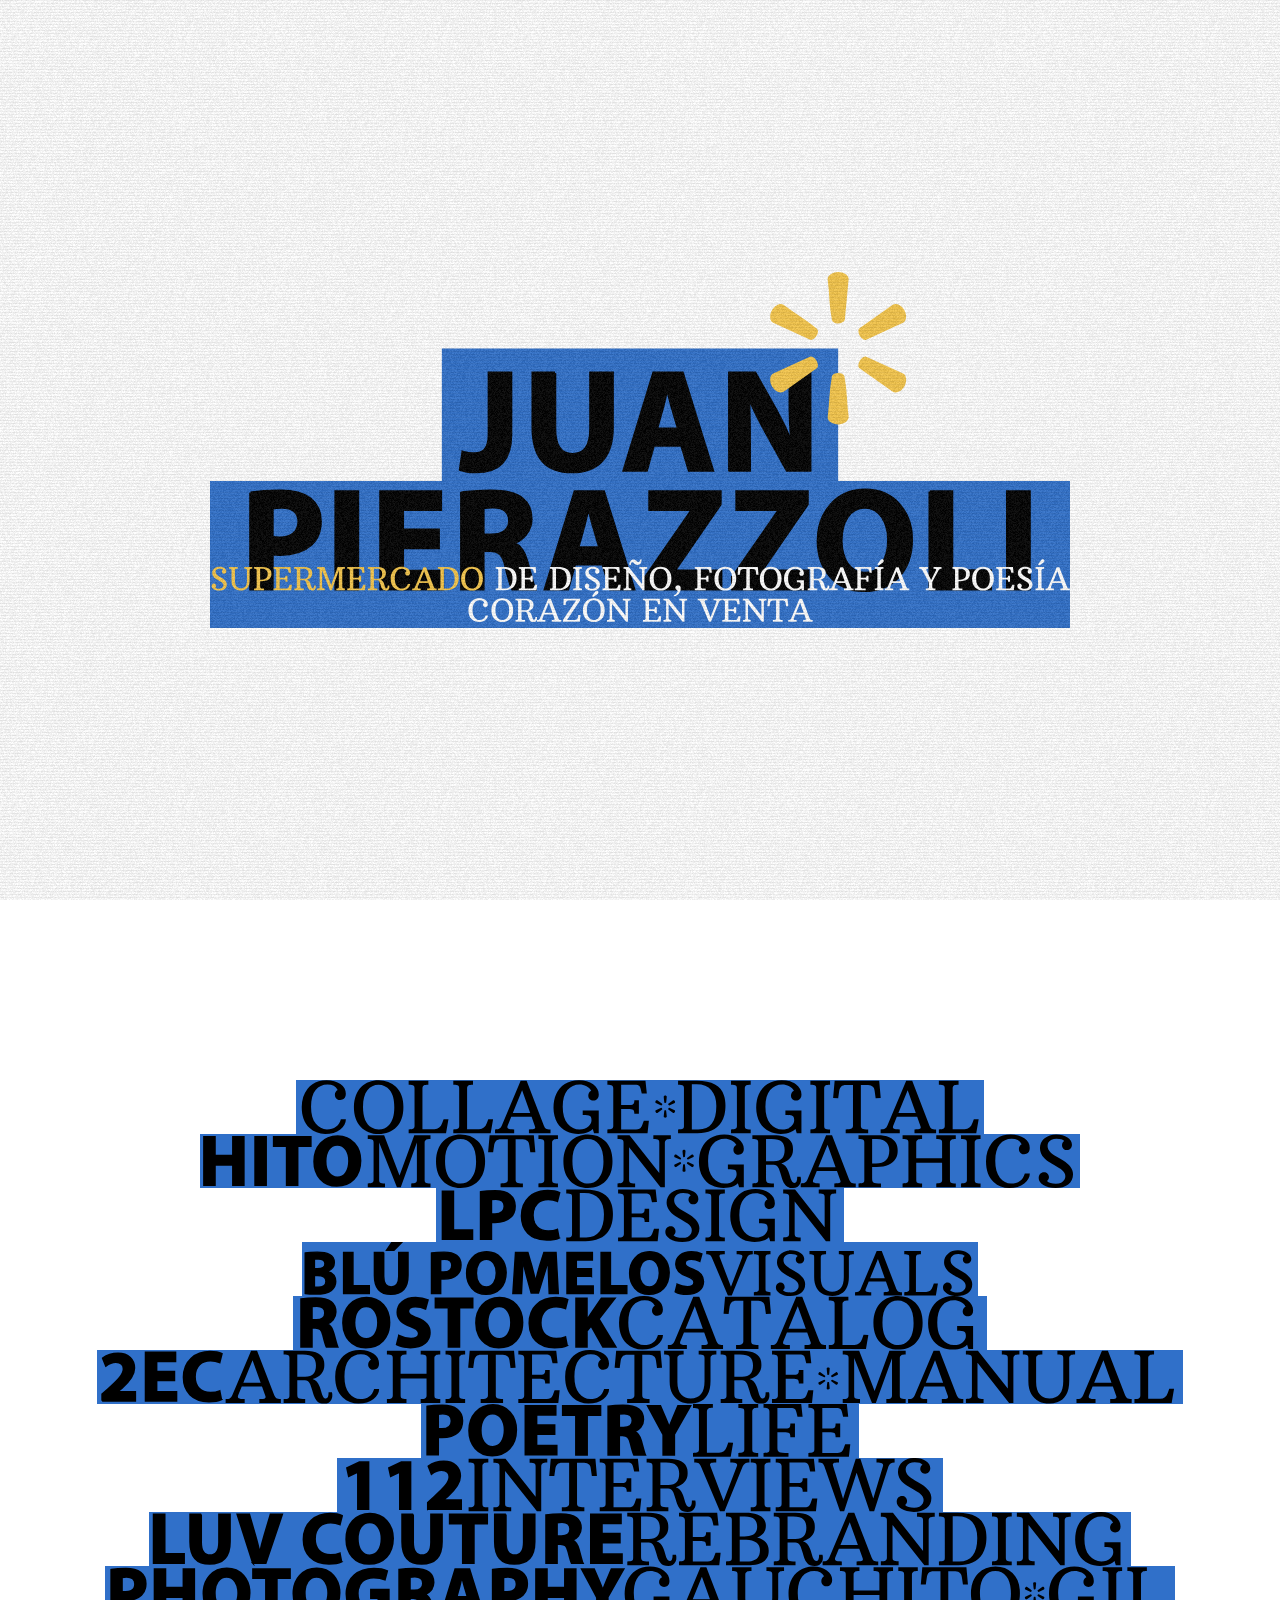
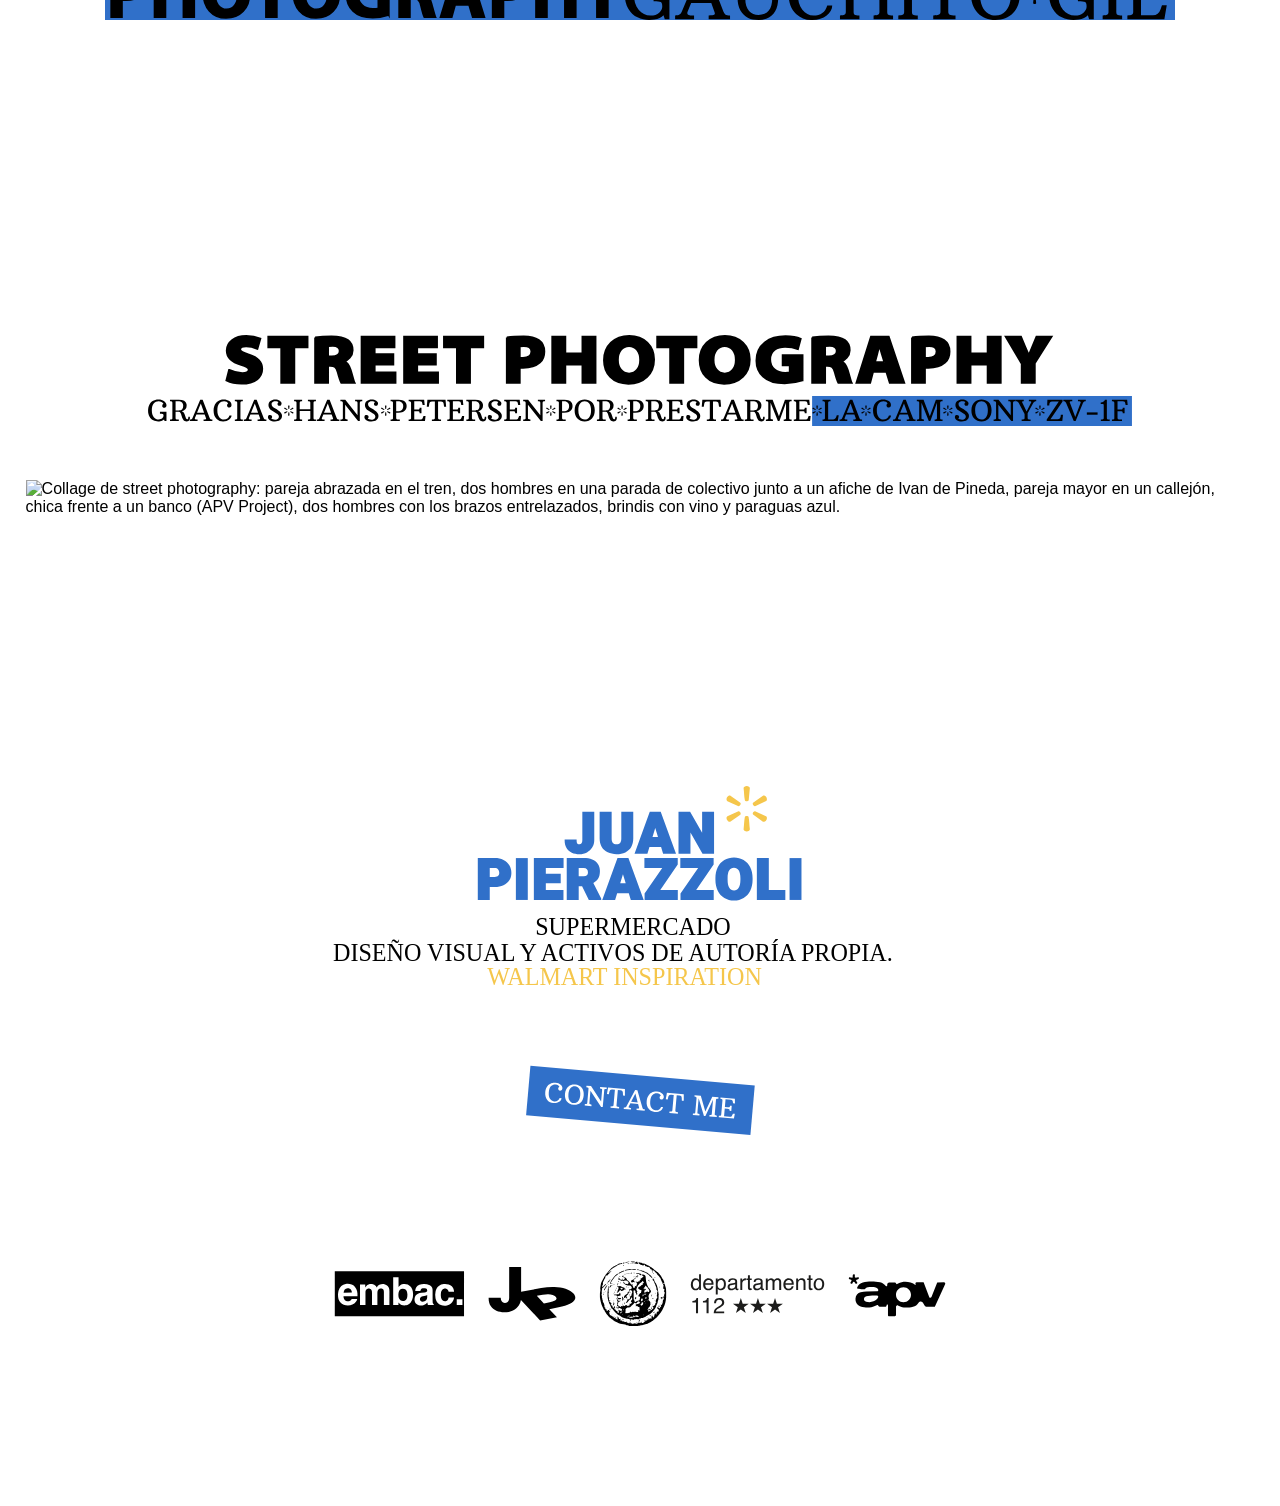
==== commit 03a676da: "feat: bigger mobile trail photos and bottom-anchored client logos" ====
--- a/index.html
+++ b/index.html
@@ -82,6 +82,8 @@
 </svg>
         </a>
       </div>
+      <!-- celular: tira de logos separada, abajo (misma imagen, ventana inferior) -->
+      <img class="footer__logos" src="assets/footer-main.svg" alt="" aria-hidden="true" />
       <!-- rastro de fotos que sigue al mouse (igual que el hero) -->
       <div class="trail" aria-hidden="true"></div>
     </footer>
--- a/styles.css
+++ b/styles.css
@@ -111,9 +111,9 @@
   transform: translate(-50%, -50%) scale(1.06);
   transition: opacity .55s ease, transform .55s ease;
 }
-/* variante chica: trail automático en touch */
+/* variante chica: trail automático en touch (80% más grande que la v1) */
 .trail__img--sm {
-  width: clamp(84px, 24vw, 140px);
+  width: clamp(151px, 43vw, 252px);
   box-shadow: 0 8px 22px rgba(0, 0, 0, .18);
 }
 
@@ -264,6 +264,10 @@
 .footer__cm #contactBg { transition: fill .2s ease; }   /* cambia de color en hover */
 .footer__cm:focus-visible { outline: 3px solid var(--yellow); outline-offset: 2px; }
 
+/* tira de logos de clientes: solo existe como elemento propio en celular
+   (en desktop los logos ya vienen dentro de footer-main.svg) */
+.footer__logos { display: none; }
+
 /* gifs del JP, ubicados sobre el logo JP del footer (lo tapan, fondo blanco) */
 .footer__jp {
   position: absolute;
@@ -304,6 +308,29 @@
     min-height: 90vh;
     min-height: 90svh;
     padding: 0;
+    justify-content: flex-start;   /* los márgenes auto reparten el espacio */
+  }
+  /* el arte se recorta abajo del CONTACT ME (la banda de logos se saca de acá):
+     mismo archivo, ventana y 0..640 del viewBox 1089.21x956.28 */
+  .footer__brand { margin-top: auto; }
+  .footer__art {
+    aspect-ratio: 1089.21 / 640;
+    object-fit: cover;
+    object-position: top;
+  }
+  /* CONTACT ME arranca en y=490 del SVG → 490/640 del recorte */
+  .footer__cm { top: 76.6%; }
+  /* el gif JP tapaba el logo dentro del arte completo; con el recorte no aplica */
+  .footer__jp { display: none; }
+  /* los logos, como imagen aparte (ventana inferior del mismo SVG), al fondo */
+  .footer__logos {
+    display: block;
+    width: 86%;
+    aspect-ratio: 1089.21 / 120;
+    object-fit: cover;
+    object-position: bottom;
+    margin-top: auto;
+    margin-bottom: 5vh;
   }
 
   /* señal de scroll: chiquita, clarita, abajo al centro */
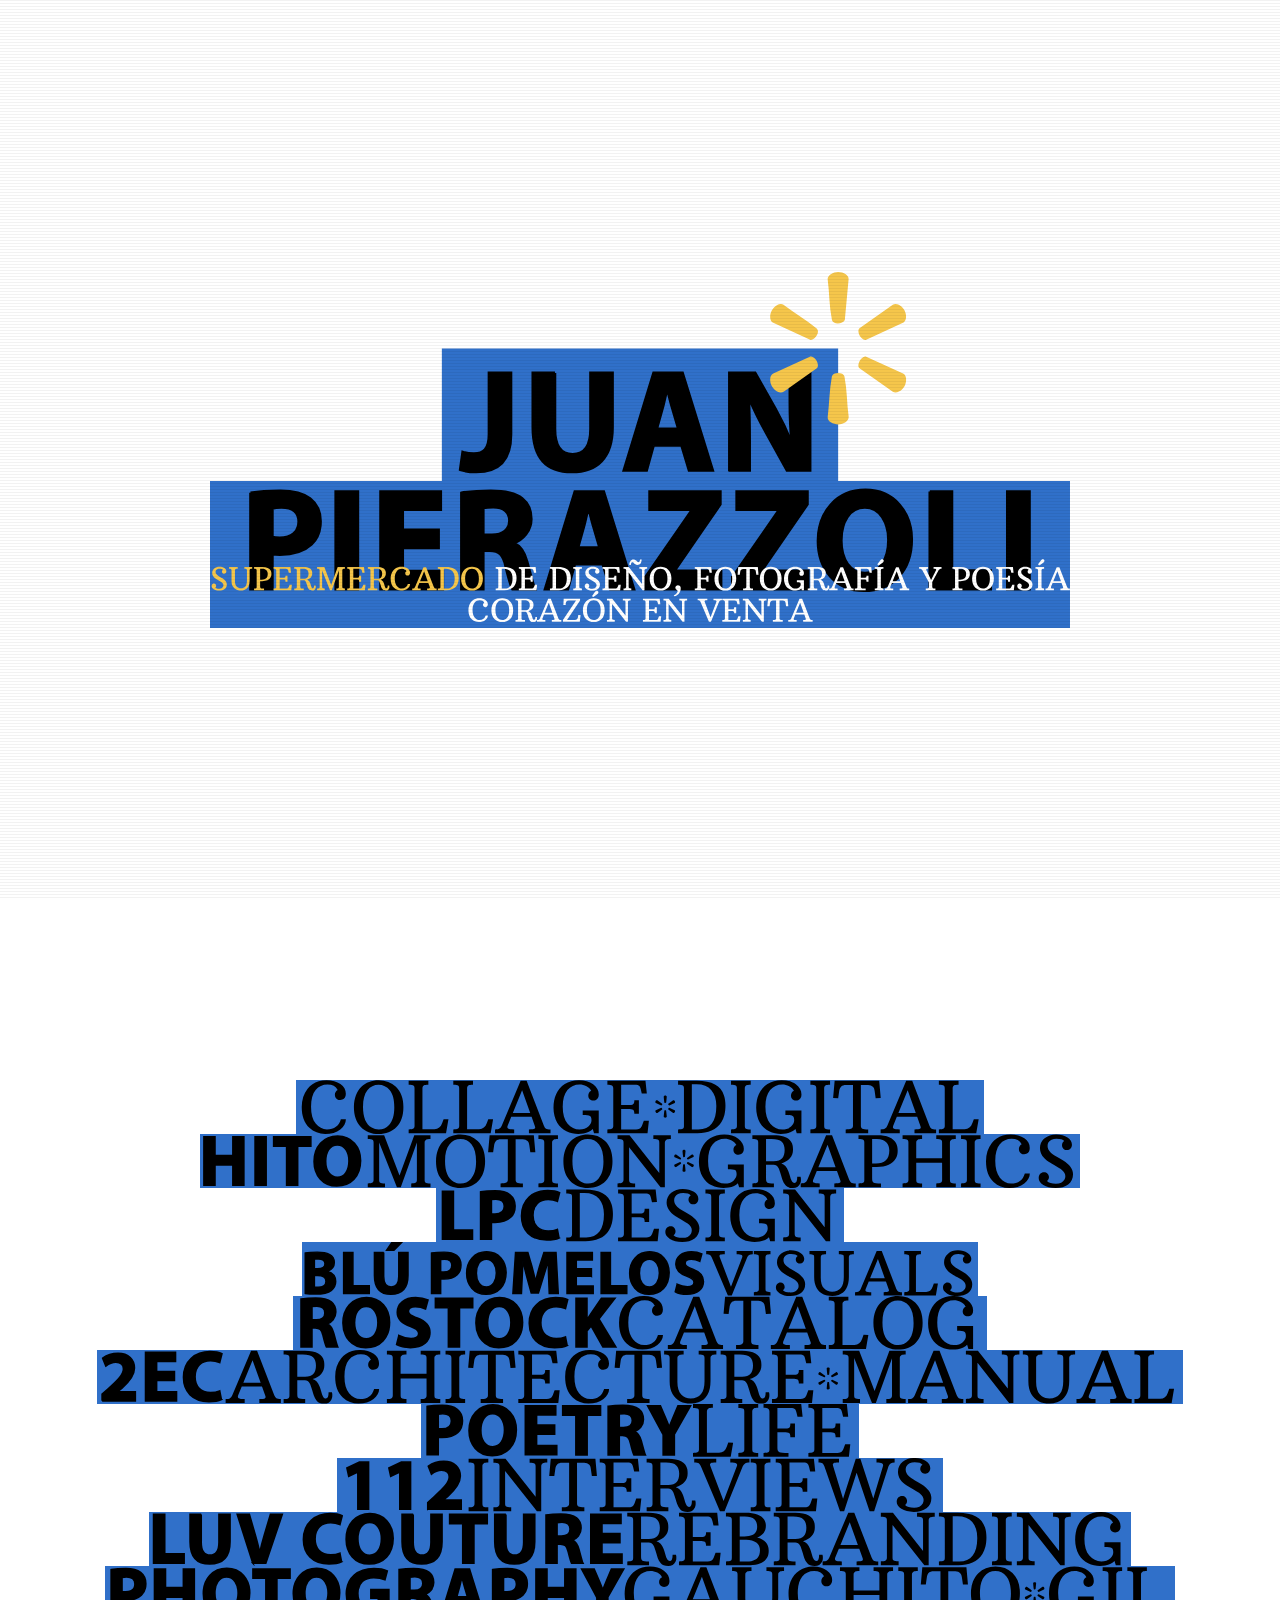
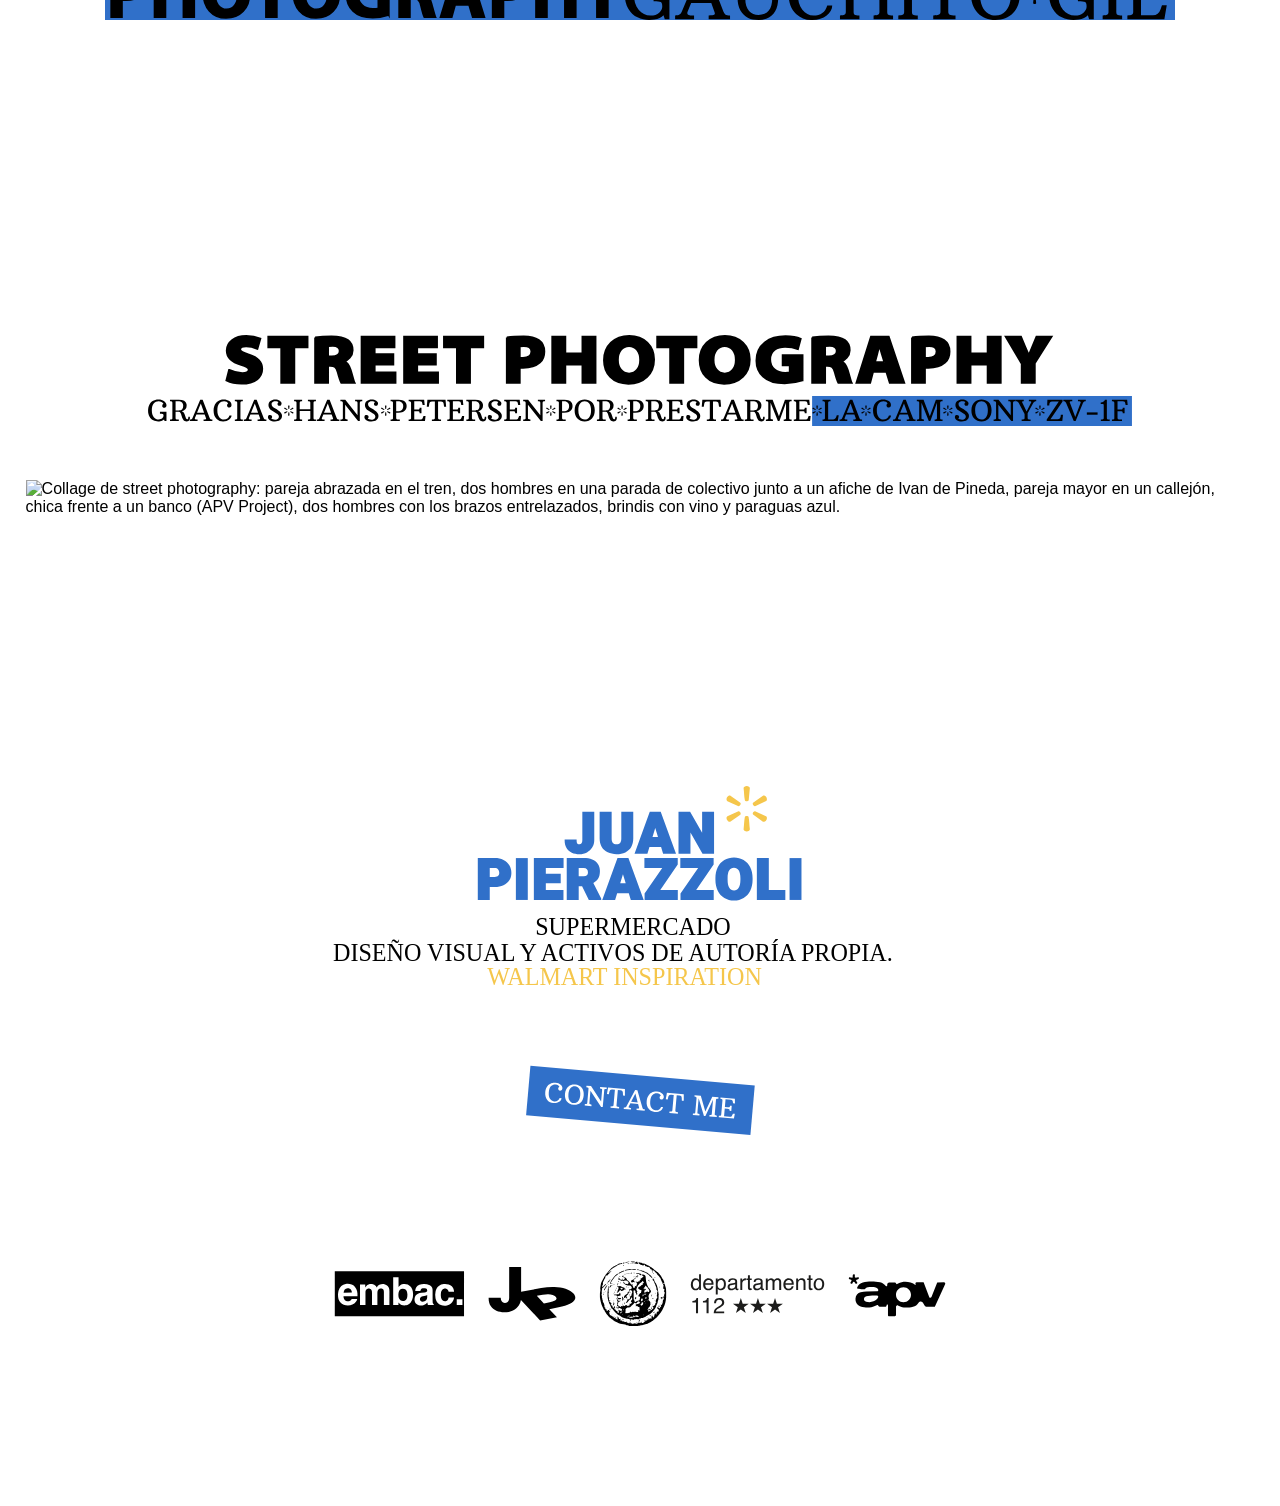
==== commit b36d8748: "feat: mobile footer type from new SVG, full-bleed text, auto-cycling works" ====
--- a/index.html
+++ b/index.html
@@ -63,6 +63,8 @@
       <div class="footer__brand">
         <img class="footer__art" src="assets/footer-main.svg"
              alt="Juan Pierazzoli — Supermercado. Diseño visual y activos de autoría propia. Walmart inspiration. Colaboradores: embac, JP, Facultad, Departamento 112, *apv." />
+        <!-- celular: mismo bloque con la tipografía correcta (sin logos ni CONTACT ME) -->
+        <img class="footer__art--mob" src="assets/footer-mobile.svg" alt="" aria-hidden="true" />
         <a class="footer__cm" href="https://wa.me/5491168540300?text=Hola%20Juan!%20Te%20escribo%20desde%20tu%20web."
            target="_blank" rel="noopener"
            aria-label="Contact me — escribir por WhatsApp">
--- a/styles.css
+++ b/styles.css
@@ -111,9 +111,9 @@
   transform: translate(-50%, -50%) scale(1.06);
   transition: opacity .55s ease, transform .55s ease;
 }
-/* variante chica: trail automático en touch (80% más grande que la v1) */
+/* variante chica: trail automático en touch (2x la v1) */
 .trail__img--sm {
-  width: clamp(151px, 43vw, 252px);
+  width: clamp(168px, 48vw, 280px);
   box-shadow: 0 8px 22px rgba(0, 0, 0, .18);
 }
 
@@ -248,6 +248,7 @@
   z-index: 1;                /* logo + texto + logos: por DEBAJO del rastro */
   width: 100%;
 }
+.footer__art--mob { display: none; }   /* la versión de celular solo en celular */
 /* el rastro de fotos va POR ENCIMA del footer pero POR DEBAJO del CONTACT ME */
 .footer .trail { z-index: 2; }
 
@@ -304,25 +305,33 @@
     width: 100vw;
     margin-left: calc(50% - 50vw);
   }
+  /* footer más grande que el resto de las secciones (entra el CONTACT ME) */
   .footer {
-    min-height: 90vh;
-    min-height: 90svh;
+    min-height: 112vh;
+    min-height: 112svh;
     padding: 0;
     justify-content: flex-start;   /* los márgenes auto reparten el espacio */
   }
-  /* el arte se recorta abajo del CONTACT ME (la banda de logos se saca de acá):
-     mismo archivo, ventana y 0..640 del viewBox 1089.21x956.28 */
-  .footer__brand { margin-top: auto; }
-  .footer__art {
-    aspect-ratio: 1089.21 / 640;
-    object-fit: cover;
-    object-position: top;
-  }
-  /* CONTACT ME arranca en y=490 del SVG → 490/640 del recorte */
-  .footer__cm { top: 76.6%; }
-  /* el gif JP tapaba el logo dentro del arte completo; con el recorte no aplica */
+  /* en celular manda el SVG propio (tipografía correcta, sin logos ni CONTACT ME) */
+  .footer__brand { width: 100%; margin-top: auto; }
+  .footer__art { display: none; }
+  .footer__art--mob {
+    display: block;
+    position: relative;
+    z-index: 1;
+    width: 100vw;                        /* el texto va AL CORTE de la pantalla */
+    margin-left: calc(50% - 50vw);
+  }
+  /* CONTACT ME: sale del posicionamiento absoluto y va en el flujo, más grande */
+  .footer__cm {
+    position: static;
+    left: auto; top: auto;
+    width: 66%;
+    margin: 7vh auto 0;
+  }
+  /* el gif JP se posicionaba sobre el arte de desktop; acá no aplica */
   .footer__jp { display: none; }
-  /* los logos, como imagen aparte (ventana inferior del mismo SVG), al fondo */
+  /* los logos, como imagen aparte (ventana inferior del SVG de desktop), al fondo */
   .footer__logos {
     display: block;
     width: 86%;
